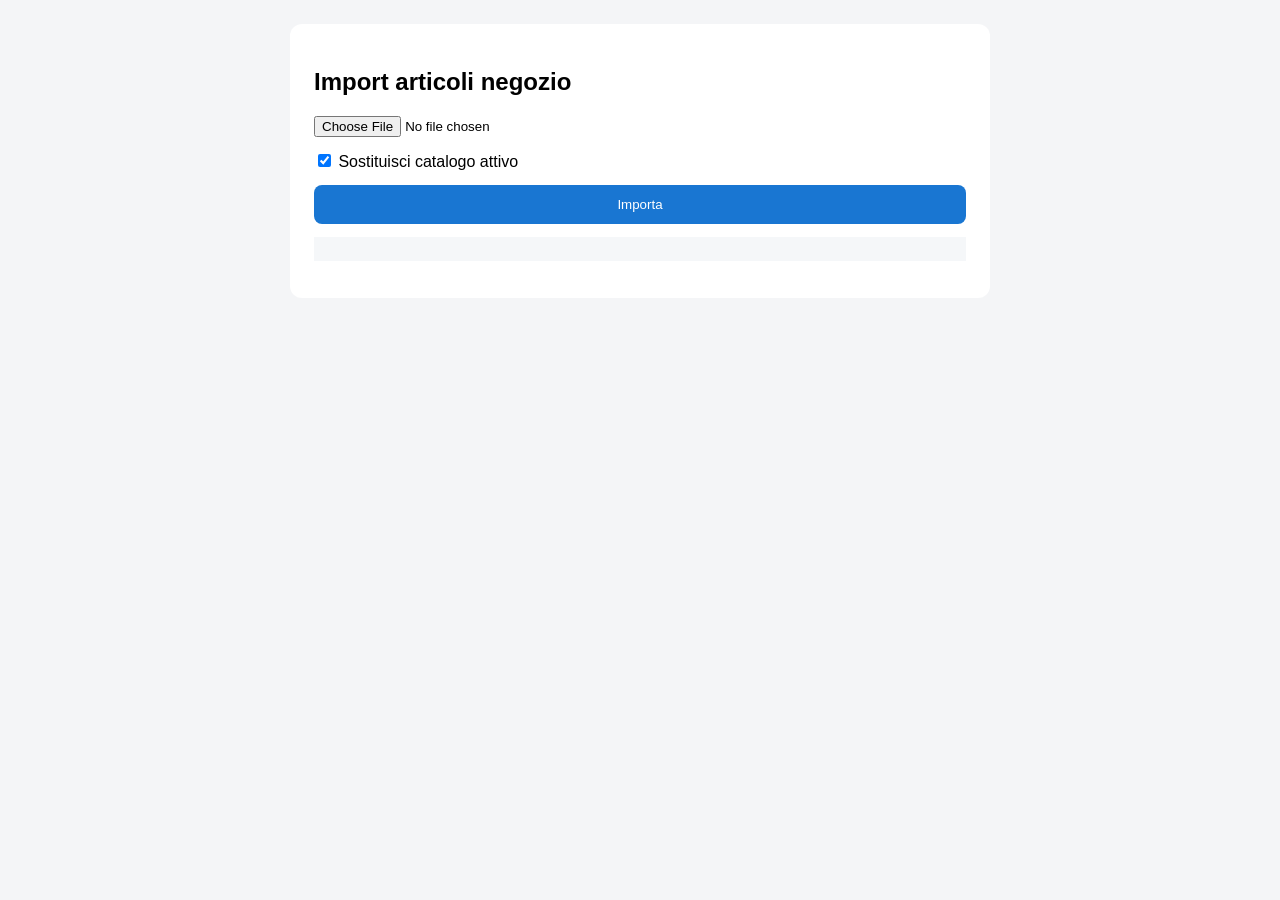
==== public/admin/index.html @ 375ec8ba "FEAT: Add minimum backend and CSV store article import" ====
<!doctype html><html lang="it"><head><meta charset="utf-8"><meta name="viewport" content="width=device-width,initial-scale=1"><title>ZoneMind Import</title><link rel="stylesheet" href="admin.css"></head><body><main><section><h1>Import articoli negozio</h1><form id="f"><input id="csv" type="file" accept=".csv" required><label><input id="replace" type="checkbox" checked> Sostituisci catalogo attivo</label><button>Importa</button></form><pre id="out"></pre></section></main><script type="module" src="admin.js"></script></body></html>
---- public/admin/admin.css ----
body{font-family:Arial;background:#f4f5f7;margin:0}main{max-width:700px;margin:auto;padding:24px}section{background:white;padding:24px;border-radius:12px}form{display:grid;gap:14px}button{padding:12px;background:#1976d2;color:white;border:0;border-radius:8px}pre{background:#f5f7f9;padding:12px;white-space:pre-wrap}
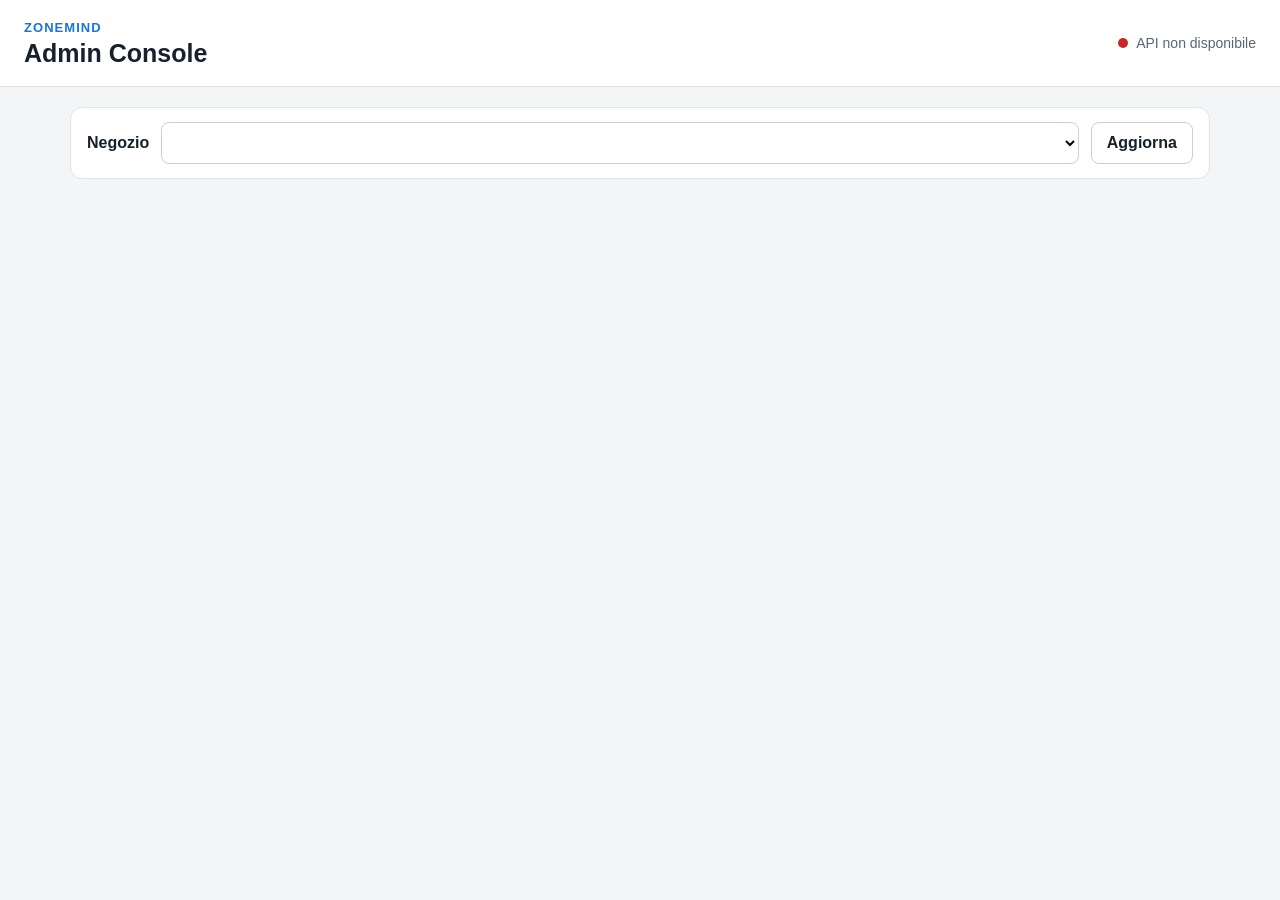
==== commit 60d948f8: "FEAT: Add admin 0.7.0" ====
--- a/public/admin/index.html
+++ b/public/admin/index.html
@@ -1 +1,154 @@
-<!doctype html><html lang="it"><head><meta charset="utf-8"><meta name="viewport" content="width=device-width,initial-scale=1"><title>ZoneMind Import</title><link rel="stylesheet" href="admin.css"></head><body><main><section><h1>Import articoli negozio</h1><form id="f"><input id="csv" type="file" accept=".csv" required><label><input id="replace" type="checkbox" checked> Sostituisci catalogo attivo</label><button>Importa</button></form><pre id="out"></pre></section></main><script type="module" src="admin.js"></script></body></html>
+<!DOCTYPE html>
+<html lang="it">
+<head>
+  <meta charset="UTF-8">
+  <meta name="viewport" content="width=device-width, initial-scale=1.0">
+  <title>ZoneMind Admin</title>
+  <link rel="stylesheet" href="./admin.css">
+</head>
+<body>
+  <header class="app-header">
+    <div>
+      <span class="brand-kicker">ZoneMind</span>
+      <h1>Admin Console</h1>
+    </div>
+
+    <div class="system-status">
+      <span id="apiDot" class="status-dot"></span>
+      <span id="apiStatus">Verifica API...</span>
+    </div>
+  </header>
+
+  <main>
+    <section class="store-bar">
+      <label for="storeSelect">Negozio</label>
+      <select id="storeSelect"></select>
+      <button id="refreshButton" class="ghost-button" type="button">Aggiorna</button>
+    </section>
+
+    <section id="emptyState" class="empty-state" hidden>
+      <h2>Nessun negozio disponibile</h2>
+      <p>Importa un catalogo CSV per creare il primo negozio.</p>
+    </section>
+
+    <section id="dashboard" hidden>
+      <div class="card-grid">
+        <article class="metric-card">
+          <span>Catalogo</span>
+          <strong id="articleCount">0</strong>
+          <small>articoli attivi</small>
+        </article>
+
+        <article class="metric-card">
+          <span>Barcode</span>
+          <strong id="barcodeCount">0</strong>
+          <small>EAN disponibili</small>
+        </article>
+
+        <article class="metric-card">
+          <span>Layout</span>
+          <strong id="zoneCount">0</strong>
+          <small id="layoutCode">nessun layout</small>
+        </article>
+
+        <article class="metric-card">
+          <span>Associazioni</span>
+          <strong id="assignmentCount">0</strong>
+          <small>articoli localizzati</small>
+        </article>
+      </div>
+
+      <div class="management-grid">
+        <article class="panel">
+          <div class="panel-heading">
+            <div>
+              <h2>Catalogo articoli</h2>
+              <p id="lastImport">Nessun import registrato</p>
+            </div>
+          </div>
+
+          <form id="catalogForm" class="upload-form">
+            <input id="csvFile" type="file" accept=".csv,text/csv" required>
+            <label class="checkbox-row">
+              <input id="replaceCatalog" type="checkbox" checked>
+              Sostituisci catalogo attivo
+            </label>
+            <button type="submit">Importa CSV</button>
+          </form>
+
+          <div id="catalogMessage" class="message" hidden></div>
+        </article>
+
+        <article class="panel">
+          <div class="panel-heading">
+            <div>
+              <h2>Layout attivo</h2>
+              <p>Carica il JSON esportato dall'Editor.</p>
+            </div>
+          </div>
+
+          <form id="layoutForm" class="upload-form">
+            <input id="layoutFile" type="file" accept=".json,application/json" required>
+            <button type="submit">Pubblica layout</button>
+          </form>
+
+          <div id="layoutMessage" class="message" hidden></div>
+        </article>
+      </div>
+
+      <article class="panel table-panel">
+        <div class="panel-heading table-toolbar">
+          <div>
+            <h2>Articoli disponibili</h2>
+            <p>Anteprima del catalogo attivo del negozio.</p>
+          </div>
+
+          <input id="articleSearch" type="search" placeholder="Cerca codice o descrizione">
+        </div>
+
+        <div class="table-wrapper">
+          <table>
+            <thead>
+              <tr>
+                <th>Articolo</th>
+                <th>Descrizione</th>
+                <th>EAN</th>
+              </tr>
+            </thead>
+            <tbody id="articleTableBody"></tbody>
+          </table>
+        </div>
+
+        <div id="articleEmpty" class="table-empty" hidden>Nessun articolo trovato.</div>
+      </article>
+
+      <article class="panel table-panel">
+        <div class="panel-heading">
+          <div>
+            <h2>Associazioni per zona</h2>
+            <p>Stato centralizzato prodotto dal Mapper.</p>
+          </div>
+        </div>
+
+        <div class="table-wrapper">
+          <table>
+            <thead>
+              <tr>
+                <th>Zona</th>
+                <th>Articolo</th>
+                <th>Descrizione</th>
+                <th>Aggiornamento</th>
+              </tr>
+            </thead>
+            <tbody id="assignmentTableBody"></tbody>
+          </table>
+        </div>
+
+        <div id="assignmentEmpty" class="table-empty" hidden>Nessuna associazione centralizzata.</div>
+      </article>
+    </section>
+  </main>
+
+  <script type="module" src="./admin.js"></script>
+</body>
+</html>
--- a/public/admin/admin.css
+++ b/public/admin/admin.css
@@ -1 +1,199 @@
-body{font-family:Arial;background:#f4f5f7;margin:0}main{max-width:700px;margin:auto;padding:24px}section{background:white;padding:24px;border-radius:12px}form{display:grid;gap:14px}button{padding:12px;background:#1976d2;color:white;border:0;border-radius:8px}pre{background:#f5f7f9;padding:12px;white-space:pre-wrap}
+* { box-sizing: border-box; }
+
+:root {
+  font-family: Arial, sans-serif;
+  color: #17212b;
+  background: #f3f5f7;
+}
+
+body { margin: 0; }
+
+button,
+input,
+select { font: inherit; }
+
+.app-header {
+  display: flex;
+  align-items: center;
+  justify-content: space-between;
+  gap: 20px;
+  padding: 18px 24px;
+  background: white;
+  border-bottom: 1px solid #dfe4e8;
+}
+
+.brand-kicker {
+  color: #1976d2;
+  font-size: 13px;
+  font-weight: 700;
+  text-transform: uppercase;
+  letter-spacing: .08em;
+}
+
+.app-header h1 {
+  margin: 3px 0 0;
+  font-size: 25px;
+}
+
+.system-status {
+  display: flex;
+  align-items: center;
+  gap: 8px;
+  color: #596672;
+  font-size: 14px;
+}
+
+.status-dot {
+  width: 10px;
+  height: 10px;
+  border-radius: 50%;
+  background: #9aa4ad;
+}
+
+.status-dot.ok { background: #2e7d32; }
+.status-dot.error { background: #c62828; }
+
+main {
+  width: min(1180px, 100%);
+  margin: 0 auto;
+  padding: 20px;
+}
+
+.store-bar {
+  display: flex;
+  align-items: center;
+  gap: 12px;
+  padding: 14px 16px;
+  margin-bottom: 16px;
+  border: 1px solid #dfe4e8;
+  border-radius: 12px;
+  background: white;
+}
+
+.store-bar label { font-weight: 700; }
+
+.store-bar select {
+  flex: 1;
+  min-height: 42px;
+  padding: 8px 10px;
+  border: 1px solid #c8d0d7;
+  border-radius: 8px;
+  background: white;
+}
+
+button {
+  min-height: 42px;
+  padding: 9px 15px;
+  border: 0;
+  border-radius: 8px;
+  background: #1976d2;
+  color: white;
+  font-weight: 700;
+  cursor: pointer;
+}
+
+.ghost-button {
+  border: 1px solid #c8d0d7;
+  background: white;
+  color: #17212b;
+}
+
+.card-grid {
+  display: grid;
+  grid-template-columns: repeat(4, minmax(0, 1fr));
+  gap: 14px;
+  margin-bottom: 16px;
+}
+
+.metric-card,
+.panel,
+.empty-state {
+  border: 1px solid #dfe4e8;
+  border-radius: 12px;
+  background: white;
+}
+
+.metric-card { padding: 18px; }
+.metric-card > span { color: #65717d; font-size: 14px; }
+.metric-card strong { display: block; margin: 8px 0 3px; font-size: 32px; }
+.metric-card small { color: #65717d; }
+
+.management-grid {
+  display: grid;
+  grid-template-columns: 1fr 1fr;
+  gap: 16px;
+  margin-bottom: 16px;
+}
+
+.panel { padding: 18px; }
+
+.panel-heading {
+  display: flex;
+  align-items: flex-start;
+  justify-content: space-between;
+  gap: 16px;
+  margin-bottom: 16px;
+}
+
+.panel-heading h2 { margin: 0 0 4px; font-size: 20px; }
+.panel-heading p { margin: 0; color: #65717d; font-size: 14px; }
+
+.upload-form { display: grid; gap: 12px; }
+
+.upload-form input[type="file"],
+.table-toolbar input[type="search"] {
+  width: 100%;
+  min-height: 42px;
+  padding: 9px 10px;
+  border: 1px solid #c8d0d7;
+  border-radius: 8px;
+  background: white;
+}
+
+.checkbox-row { display: flex; align-items: center; gap: 8px; }
+
+.message {
+  margin-top: 12px;
+  padding: 11px 12px;
+  border-radius: 8px;
+  background: #edf2f6;
+}
+
+.message.success { background: #e8f5e9; color: #1b5e20; }
+.message.warning { background: #fff8e1; color: #7a5600; }
+.message.error { background: #ffebee; color: #b00020; }
+
+.table-panel { margin-bottom: 16px; }
+.table-toolbar input { max-width: 320px; }
+.table-wrapper { overflow: auto; }
+
+table { width: 100%; border-collapse: collapse; }
+th, td { padding: 11px 10px; border-bottom: 1px solid #e5e9ec; text-align: left; }
+th { color: #596672; font-size: 13px; }
+td { font-size: 14px; }
+
+.table-empty,
+.empty-state {
+  padding: 28px;
+  text-align: center;
+  color: #65717d;
+}
+
+.empty-state h2 { color: #17212b; }
+
+@media (max-width: 820px) {
+  .card-grid { grid-template-columns: repeat(2, 1fr); }
+  .management-grid { grid-template-columns: 1fr; }
+}
+
+@media (max-width: 560px) {
+  main { padding: 10px; }
+  .app-header { align-items: flex-start; padding: 14px; }
+  .store-bar { flex-wrap: wrap; }
+  .store-bar select { flex-basis: 100%; }
+  .card-grid { grid-template-columns: 1fr 1fr; gap: 10px; }
+  .metric-card { padding: 14px; }
+  .metric-card strong { font-size: 27px; }
+  .panel-heading { display: block; }
+  .table-toolbar input { margin-top: 12px; max-width: none; }
+}
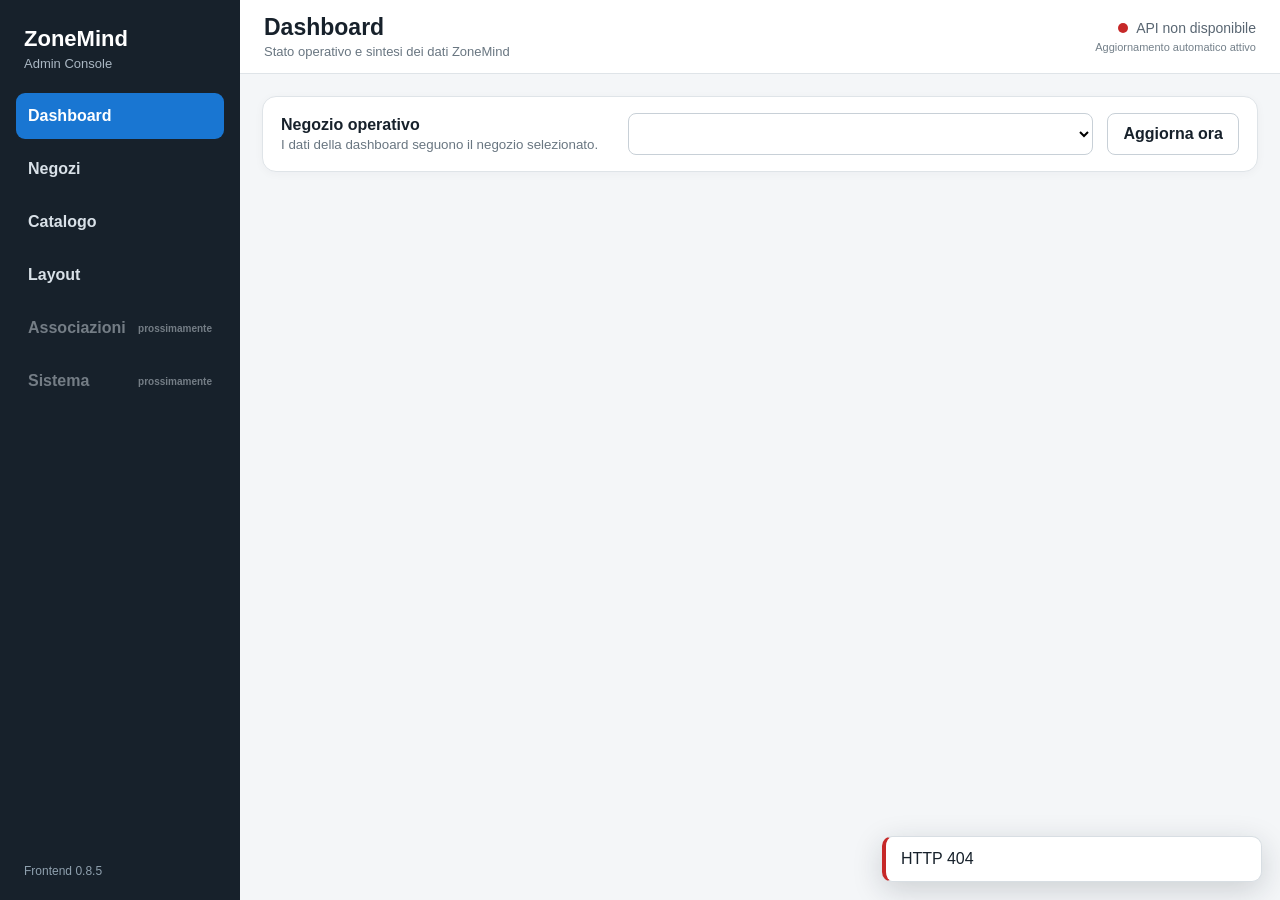
==== commit ef5c0c96: "FIX: Add missing layout creation timestamp migration" ====
--- a/public/admin/index.html
+++ b/public/admin/index.html
@@ -4,150 +4,299 @@
   <meta charset="UTF-8">
   <meta name="viewport" content="width=device-width, initial-scale=1.0">
   <title>ZoneMind Admin</title>
+  <link rel="stylesheet" href="../assets/css/app-shell.css">
   <link rel="stylesheet" href="./admin.css">
 </head>
 <body>
-  <header class="app-header">
-    <div>
-      <span class="brand-kicker">ZoneMind</span>
-      <h1>Admin Console</h1>
+  <div class="app-layout">
+    <aside id="appSidebar" class="app-sidebar">
+      <div class="brand-block">
+        <span class="brand-name">ZoneMind</span>
+        <span class="brand-area">Admin Console</span>
+      </div>
+      <nav id="appMenu" class="app-menu" aria-label="Navigazione Admin"></nav>
+      <div class="sidebar-footer">Frontend <span id="frontendVersion">0.8.5</span></div>
+    </aside>
+
+    <div class="app-main">
+      <header class="app-header">
+        <div class="header-title">
+          <button id="menuToggle" class="menu-toggle" type="button" aria-label="Apri menu">☰</button>
+          <div>
+            <h1 id="pageTitle">Dashboard</h1>
+            <p id="pageSubtitle">Stato operativo e sintesi dei dati ZoneMind</p>
+          </div>
+        </div>
+        <div class="header-actions">
+          <div class="system-status">
+            <span id="apiDot" class="status-dot"></span>
+            <span id="apiStatus">Verifica API...</span>
+          </div>
+          <span id="autoRefreshStatus" class="refresh-status">Aggiornamento automatico attivo</span>
+        </div>
+      </header>
+
+      <main class="page-content">
+        <section class="store-bar">
+          <div>
+            <label for="storeSelect">Negozio operativo</label>
+            <small>I dati della dashboard seguono il negozio selezionato.</small>
+          </div>
+          <select id="storeSelect"></select>
+          <button id="refreshButton" class="ghost-button" type="button">Aggiorna ora</button>
+        </section>
+
+        <section id="emptyState" class="empty-state" hidden>
+          <h2>Nessun negozio disponibile</h2>
+          <p>Importa un catalogo CSV per creare il primo negozio.</p>
+        </section>
+
+        <section id="dashboard" hidden>
+          <div class="dashboard-heading">
+            <div>
+              <span class="section-kicker">Panoramica</span>
+              <h2 id="dashboardStoreName">Negozio</h2>
+              <p id="lastRefresh">Dati non ancora aggiornati</p>
+            </div>
+            <div id="overallStatus" class="health-badge neutral">Verifica in corso</div>
+          </div>
+
+          <div class="card-grid">
+            <article class="metric-card">
+              <div class="metric-top"><span>Articoli</span><span class="metric-icon" aria-hidden="true">▦</span></div>
+              <strong id="articleCount">0</strong>
+              <small>articoli attivi nel catalogo</small>
+            </article>
+            <article class="metric-card">
+              <div class="metric-top"><span>Barcode</span><span class="metric-icon" aria-hidden="true">▥</span></div>
+              <strong id="barcodeCount">0</strong>
+              <small>EAN disponibili per la scansione</small>
+            </article>
+            <article class="metric-card">
+              <div class="metric-top"><span>Zone</span><span class="metric-icon" aria-hidden="true">⌗</span></div>
+              <strong id="zoneCount">0</strong>
+              <small id="layoutCode">nessun layout</small>
+            </article>
+            <article class="metric-card">
+              <div class="metric-top"><span>Mappati</span><span class="metric-icon" aria-hidden="true">◎</span></div>
+              <strong id="assignmentCount">0</strong>
+              <small>articoli associati a una zona</small>
+            </article>
+            <article class="metric-card accent-card">
+              <div class="metric-top"><span>Copertura</span><span class="metric-icon" aria-hidden="true">%</span></div>
+              <strong id="coveragePercent">0%</strong>
+              <small id="coverageDetail">0 di 0 articoli</small>
+              <div class="progress-track"><span id="coverageBar"></span></div>
+            </article>
+            <article class="metric-card">
+              <div class="metric-top"><span>Negozi</span><span class="metric-icon" aria-hidden="true">⌂</span></div>
+              <strong id="storeCount">0</strong>
+              <small>negozi disponibili nel sistema</small>
+            </article>
+          </div>
+
+          <div class="insight-grid">
+            <article class="panel status-panel">
+              <div class="panel-heading">
+                <div>
+                  <span class="section-kicker">Stato sistema</span>
+                  <h2>Servizi operativi</h2>
+                  <p>Controlli essenziali dell'ambiente ZoneMind.</p>
+                </div>
+              </div>
+              <div class="status-list">
+                <div class="status-row"><span><i id="apiServiceDot" class="mini-dot"></i> API FastAPI</span><strong id="apiServiceText">Verifica...</strong></div>
+                <div class="status-row"><span><i id="databaseDot" class="mini-dot"></i> Database</span><strong id="databaseText">Verifica...</strong></div>
+                <div class="status-row"><span><i id="catalogDot" class="mini-dot"></i> Catalogo</span><strong id="catalogText">Verifica...</strong></div>
+                <div class="status-row"><span><i id="layoutDot" class="mini-dot"></i> Layout attivo</span><strong id="layoutText">Verifica...</strong></div>
+              </div>
+            </article>
+
+            <article class="panel activity-panel">
+              <div class="panel-heading">
+                <div>
+                  <span class="section-kicker">Attività recente</span>
+                  <h2>Ultimi aggiornamenti</h2>
+                  <p>Informazioni disponibili per il negozio selezionato.</p>
+                </div>
+              </div>
+              <div class="activity-list">
+                <div class="activity-item"><span class="activity-mark">CSV</span><div><strong>Ultimo import catalogo</strong><p id="lastImport">Nessun import registrato</p></div></div>
+                <div class="activity-item"><span class="activity-mark">MAP</span><div><strong>Ultima pubblicazione layout</strong><p id="lastLayoutUpdate">Nessun layout pubblicato</p></div></div>
+                <div class="activity-item"><span class="activity-mark">SYNC</span><div><strong>Ultimo aggiornamento dashboard</strong><p id="lastDashboardUpdate">Non ancora eseguito</p></div></div>
+              </div>
+            </article>
+          </div>
+
+          <div class="management-grid">
+            <article class="panel">
+              <div class="panel-heading">
+                <div>
+                  <span class="section-kicker">Importazione</span>
+                  <h2>Catalogo articoli</h2>
+                  <p>Importa il file CSV del negozio selezionato.</p>
+                </div>
+              </div>
+              <form id="catalogForm" class="upload-form">
+                <input id="csvFile" type="file" accept=".csv,text/csv" required>
+                <label class="checkbox-row">
+                  <input id="replaceCatalog" type="checkbox" checked>
+                  Sostituisci catalogo attivo
+                </label>
+                <button type="submit">Importa CSV</button>
+              </form>
+              <div id="catalogMessage" class="message" hidden></div>
+            </article>
+
+            <article class="panel">
+              <div class="panel-heading">
+                <div>
+                  <span class="section-kicker">Pubblicazione</span>
+                  <h2>Layout attivo</h2>
+                  <p>Carica il JSON esportato dall'Editor.</p>
+                </div>
+              </div>
+              <form id="layoutForm" class="upload-form">
+                <input id="layoutFile" type="file" accept=".json,application/json" required>
+                <button type="submit">Pubblica layout</button>
+              </form>
+              <div id="layoutMessage" class="message" hidden></div>
+            </article>
+          </div>
+
+          <article class="panel table-panel">
+            <div class="panel-heading table-toolbar">
+              <div>
+                <span class="section-kicker">Consultazione</span>
+                <h2>Articoli disponibili</h2>
+                <p>Anteprima del catalogo attivo del negozio.</p>
+              </div>
+              <input id="articleSearch" type="search" placeholder="Cerca codice o descrizione">
+            </div>
+            <div class="table-wrapper">
+              <table>
+                <thead><tr><th>Articolo</th><th>Descrizione</th><th>EAN</th></tr></thead>
+                <tbody id="articleTableBody"></tbody>
+              </table>
+            </div>
+            <div id="articleEmpty" class="table-empty" hidden>Nessun articolo trovato.</div>
+          </article>
+
+          <article class="panel table-panel">
+            <div class="panel-heading">
+              <div>
+                <span class="section-kicker">Mappatura</span>
+                <h2>Associazioni per zona</h2>
+                <p>Stato centralizzato prodotto dal Mapper.</p>
+              </div>
+            </div>
+            <div class="table-wrapper">
+              <table>
+                <thead><tr><th>Zona</th><th>Articolo</th><th>Descrizione</th><th>Aggiornamento</th></tr></thead>
+                <tbody id="assignmentTableBody"></tbody>
+              </table>
+            </div>
+            <div id="assignmentEmpty" class="table-empty" hidden>Nessuna associazione centralizzata.</div>
+          </article>
+        </section>
+
+        <section id="catalogPage" class="admin-page" hidden>
+          <div class="dashboard-heading">
+            <div><span class="section-kicker">Patrimonio informativo</span><h2>Catalogo articoli</h2><p>Ricerca, filtra e consulta gli articoli del negozio operativo.</p></div>
+            <button id="catalogRefreshButton" type="button" class="ghost-button">Aggiorna</button>
+          </div>
+
+          <article class="panel catalog-filter-panel">
+            <div class="catalog-filters">
+              <label><span>Ricerca</span><input id="catalogSearch" type="search" placeholder="Codice, descrizione o EAN"></label>
+              <label><span>Stato mappatura</span><select id="catalogStatus"><option value="all">Tutti</option><option value="mapped">Mappati</option><option value="unmapped">Non mappati</option></select></label>
+              <label><span>Ordina per</span><select id="catalogSort"><option value="articleCode:asc">Codice A-Z</option><option value="articleCode:desc">Codice Z-A</option><option value="description:asc">Descrizione A-Z</option><option value="barcodeCount:desc">Più EAN</option><option value="zoneCode:asc">Zona</option></select></label>
+              <label><span>Righe</span><select id="catalogPageSize"><option>10</option><option selected>25</option><option>50</option><option>100</option></select></label>
+            </div>
+          </article>
+
+          <article class="panel table-panel">
+            <div class="panel-heading table-toolbar">
+              <div><span class="section-kicker">Elenco</span><h2 id="catalogResultTitle">Articoli</h2><p id="catalogResultInfo">Seleziona un negozio per consultare il catalogo.</p></div>
+            </div>
+            <div class="table-wrapper">
+              <table class="catalog-table">
+                <thead><tr><th>Articolo</th><th>Descrizione</th><th>EAN</th><th>Zona</th><th>Stato</th><th></th></tr></thead>
+                <tbody id="catalogTableBody"></tbody>
+              </table>
+            </div>
+            <div id="catalogEmpty" class="table-empty" hidden>Nessun articolo trovato.</div>
+            <div class="pagination-bar"><button id="catalogPrev" class="ghost-button" type="button">Precedente</button><span id="catalogPageInfo">Pagina 1</span><button id="catalogNext" class="ghost-button" type="button">Successiva</button></div>
+          </article>
+
+          <aside id="articleDrawer" class="article-drawer" hidden aria-label="Dettaglio articolo">
+            <div class="drawer-header"><div><span class="section-kicker">Dettaglio articolo</span><h2 id="drawerArticleCode">—</h2></div><button id="drawerClose" class="icon-button" type="button" aria-label="Chiudi">×</button></div>
+            <p id="drawerDescription" class="drawer-description">—</p>
+            <div class="drawer-grid"><div><small>Negozio</small><strong id="drawerStore">—</strong></div><div><small>Zona</small><strong id="drawerZone">Non mappato</strong></div><div><small>Stato</small><strong id="drawerStatus">—</strong></div><div><small>Ultimo mapping</small><strong id="drawerUpdated">—</strong></div></div>
+            <h3>Barcode</h3><div id="drawerBarcodes" class="barcode-list"></div>
+          </aside>
+          <div id="drawerBackdrop" class="drawer-backdrop" hidden></div>
+        </section>
+
+
+        <section id="layoutsPage" class="admin-page" hidden>
+          <div class="dashboard-heading">
+            <div><span class="section-kicker">Planimetrie</span><h2>Gestione layout</h2><p>Pubblica, consulta e riattiva le versioni disponibili per il negozio operativo.</p></div>
+            <button id="layoutRefreshButton" type="button" class="ghost-button">Aggiorna</button>
+          </div>
+          <div class="layouts-grid">
+            <article class="panel">
+              <div class="panel-heading"><div><span class="section-kicker">Nuova versione</span><h2>Pubblica layout</h2><p>Carica il JSON esportato dall'Editor. La nuova versione diventa attiva.</p></div></div>
+              <form id="layoutManagementForm" class="upload-form">
+                <input id="layoutManagementFile" type="file" accept=".json,application/json" required>
+                <button type="submit">Pubblica layout</button>
+              </form>
+              <div id="layoutManagementMessage" class="message" hidden></div>
+            </article>
+            <article class="panel layout-summary-card">
+              <div class="panel-heading"><div><span class="section-kicker">Versione attiva</span><h2 id="activeLayoutName">Nessun layout</h2><p id="activeLayoutMeta">Seleziona un negozio con un layout pubblicato.</p></div></div>
+              <div class="layout-summary-metrics"><div><small>Zone</small><strong id="activeLayoutZones">0</strong></div><div><small>Articoli mappati</small><strong id="activeLayoutAssignments">0</strong></div></div>
+            </article>
+          </div>
+          <article class="panel table-panel">
+            <div class="panel-heading"><div><span class="section-kicker">Storico</span><h2>Layout pubblicati</h2><p>Le versioni precedenti restano disponibili e possono essere riattivate.</p></div></div>
+            <div class="table-wrapper"><table><thead><tr><th>Codice</th><th>Layout ID</th><th>Zone</th><th>Mappati</th><th>Aggiornamento</th><th>Stato</th><th>Azioni</th></tr></thead><tbody id="layoutTableBody"></tbody></table></div>
+            <div id="layoutTableEmpty" class="table-empty" hidden>Nessun layout pubblicato.</div>
+          </article>
+          <article id="layoutPreviewPanel" class="panel" hidden>
+            <div class="panel-heading"><div><span class="section-kicker">Anteprima tecnica</span><h2 id="layoutPreviewTitle">Layout</h2><p>Riepilogo delle zone contenute nel JSON.</p></div><button id="closeLayoutPreview" class="ghost-button" type="button">Chiudi</button></div>
+            <div id="layoutZonePreview" class="zone-chip-list"></div>
+          </article>
+        </section>
+
+        <section id="storesPage" class="admin-page" hidden>
+          <div class="dashboard-heading">
+            <div><span class="section-kicker">Anagrafica</span><h2>Gestione negozi</h2><p>Crea e aggiorna i negozi disponibili in ZoneMind.</p></div>
+            <button id="newStoreButton" type="button">Nuovo negozio</button>
+          </div>
+          <div class="stores-layout">
+            <article class="panel">
+              <div class="panel-heading"><div><span class="section-kicker">Dettaglio</span><h2 id="storeFormTitle">Nuovo negozio</h2><p>Il codice non è modificabile dopo la creazione.</p></div></div>
+              <form id="storeForm" class="store-form">
+                <label>Codice<input id="storeCodeInput" maxlength="30" required placeholder="STORE002"></label>
+                <label>Nome<input id="storeNameInput" maxlength="120" required placeholder="Milano Duomo"></label>
+                <label>Città<input id="storeCityInput" maxlength="120" placeholder="Milano"></label>
+                <label>Paese<input id="storeCountryInput" maxlength="3" placeholder="IT"></label>
+                <label class="checkbox-row"><input id="storeActiveInput" type="checkbox" checked> Negozio attivo</label>
+                <div class="form-actions"><button type="submit">Salva</button><button id="cancelStoreButton" class="ghost-button" type="button">Annulla</button></div>
+              </form>
+              <div id="storeMessage" class="message" hidden></div>
+            </article>
+            <article class="panel table-panel">
+              <div class="panel-heading table-toolbar"><div><span class="section-kicker">Elenco</span><h2>Negozi configurati</h2><p>Seleziona una riga per modificarne i dati.</p></div><input id="storeSearch" type="search" placeholder="Cerca negozio"></div>
+              <div class="table-wrapper"><table><thead><tr><th>Codice</th><th>Nome</th><th>Città</th><th>Paese</th><th>Articoli</th><th>Mappati</th><th>Stato</th></tr></thead><tbody id="storeTableBody"></tbody></table></div>
+              <div id="storeEmpty" class="table-empty" hidden>Nessun negozio trovato.</div>
+            </article>
+          </div>
+        </section>
+      </main>
     </div>
-
-    <div class="system-status">
-      <span id="apiDot" class="status-dot"></span>
-      <span id="apiStatus">Verifica API...</span>
-    </div>
-  </header>
-
-  <main>
-    <section class="store-bar">
-      <label for="storeSelect">Negozio</label>
-      <select id="storeSelect"></select>
-      <button id="refreshButton" class="ghost-button" type="button">Aggiorna</button>
-    </section>
-
-    <section id="emptyState" class="empty-state" hidden>
-      <h2>Nessun negozio disponibile</h2>
-      <p>Importa un catalogo CSV per creare il primo negozio.</p>
-    </section>
-
-    <section id="dashboard" hidden>
-      <div class="card-grid">
-        <article class="metric-card">
-          <span>Catalogo</span>
-          <strong id="articleCount">0</strong>
-          <small>articoli attivi</small>
-        </article>
-
-        <article class="metric-card">
-          <span>Barcode</span>
-          <strong id="barcodeCount">0</strong>
-          <small>EAN disponibili</small>
-        </article>
-
-        <article class="metric-card">
-          <span>Layout</span>
-          <strong id="zoneCount">0</strong>
-          <small id="layoutCode">nessun layout</small>
-        </article>
-
-        <article class="metric-card">
-          <span>Associazioni</span>
-          <strong id="assignmentCount">0</strong>
-          <small>articoli localizzati</small>
-        </article>
-      </div>
-
-      <div class="management-grid">
-        <article class="panel">
-          <div class="panel-heading">
-            <div>
-              <h2>Catalogo articoli</h2>
-              <p id="lastImport">Nessun import registrato</p>
-            </div>
-          </div>
-
-          <form id="catalogForm" class="upload-form">
-            <input id="csvFile" type="file" accept=".csv,text/csv" required>
-            <label class="checkbox-row">
-              <input id="replaceCatalog" type="checkbox" checked>
-              Sostituisci catalogo attivo
-            </label>
-            <button type="submit">Importa CSV</button>
-          </form>
-
-          <div id="catalogMessage" class="message" hidden></div>
-        </article>
-
-        <article class="panel">
-          <div class="panel-heading">
-            <div>
-              <h2>Layout attivo</h2>
-              <p>Carica il JSON esportato dall'Editor.</p>
-            </div>
-          </div>
-
-          <form id="layoutForm" class="upload-form">
-            <input id="layoutFile" type="file" accept=".json,application/json" required>
-            <button type="submit">Pubblica layout</button>
-          </form>
-
-          <div id="layoutMessage" class="message" hidden></div>
-        </article>
-      </div>
-
-      <article class="panel table-panel">
-        <div class="panel-heading table-toolbar">
-          <div>
-            <h2>Articoli disponibili</h2>
-            <p>Anteprima del catalogo attivo del negozio.</p>
-          </div>
-
-          <input id="articleSearch" type="search" placeholder="Cerca codice o descrizione">
-        </div>
-
-        <div class="table-wrapper">
-          <table>
-            <thead>
-              <tr>
-                <th>Articolo</th>
-                <th>Descrizione</th>
-                <th>EAN</th>
-              </tr>
-            </thead>
-            <tbody id="articleTableBody"></tbody>
-          </table>
-        </div>
-
-        <div id="articleEmpty" class="table-empty" hidden>Nessun articolo trovato.</div>
-      </article>
-
-      <article class="panel table-panel">
-        <div class="panel-heading">
-          <div>
-            <h2>Associazioni per zona</h2>
-            <p>Stato centralizzato prodotto dal Mapper.</p>
-          </div>
-        </div>
-
-        <div class="table-wrapper">
-          <table>
-            <thead>
-              <tr>
-                <th>Zona</th>
-                <th>Articolo</th>
-                <th>Descrizione</th>
-                <th>Aggiornamento</th>
-              </tr>
-            </thead>
-            <tbody id="assignmentTableBody"></tbody>
-          </table>
-        </div>
-
-        <div id="assignmentEmpty" class="table-empty" hidden>Nessuna associazione centralizzata.</div>
-      </article>
-    </section>
-  </main>
+  </div>
 
   <script type="module" src="./admin.js"></script>
 </body>
--- a/public/assets/css/app-shell.css
+++ b/public/assets/css/app-shell.css
@@ -0,0 +1,138 @@
+* { box-sizing: border-box; }
+
+:root {
+  font-family: Inter, Arial, sans-serif;
+  color: #17212b;
+  background: #f4f6f8;
+  color-scheme: light;
+}
+
+body { margin: 0; min-height: 100vh; }
+button, input, select { font: inherit; }
+button { cursor: pointer; }
+
+.app-layout {
+  display: grid;
+  grid-template-columns: 240px minmax(0, 1fr);
+  min-height: 100vh;
+}
+
+.app-sidebar {
+  position: sticky;
+  top: 0;
+  height: 100vh;
+  padding: 22px 16px;
+  background: #17212b;
+  color: white;
+  z-index: 20;
+}
+
+.brand-block { padding: 4px 8px 22px; }
+.brand-name { display: block; font-size: 22px; font-weight: 800; }
+.brand-area { display: block; margin-top: 4px; color: #aab7c3; font-size: 13px; }
+
+.app-menu { display: grid; gap: 7px; }
+.nav-item {
+  width: 100%;
+  min-height: 46px;
+  display: flex;
+  justify-content: space-between;
+  align-items: center;
+  gap: 8px;
+  padding: 10px 12px;
+  border: 0;
+  border-radius: 9px;
+  background: transparent;
+  color: #d9e1e8;
+  text-align: left;
+}
+.nav-item:hover:not(:disabled) { background: #243442; }
+.nav-item.active { background: #1976d2; color: white; }
+.nav-item:disabled { cursor: default; opacity: .48; }
+.nav-item small { font-size: 10px; }
+
+.sidebar-footer {
+  position: absolute;
+  left: 24px;
+  bottom: 22px;
+  color: #8fa0ae;
+  font-size: 12px;
+}
+
+.app-main { min-width: 0; }
+.app-header {
+  position: sticky;
+  top: 0;
+  z-index: 10;
+  display: flex;
+  align-items: center;
+  justify-content: space-between;
+  gap: 20px;
+  min-height: 74px;
+  padding: 14px 24px;
+  background: rgba(255, 255, 255, .96);
+  border-bottom: 1px solid #dfe4e8;
+}
+
+.header-title { display: flex; align-items: center; gap: 12px; }
+.header-title h1 { margin: 0; font-size: 23px; }
+.header-title p { margin: 3px 0 0; color: #697681; font-size: 13px; }
+.menu-toggle {
+  display: none;
+  width: 42px;
+  height: 42px;
+  border: 1px solid #ccd4da;
+  border-radius: 8px;
+  background: white;
+  color: #17212b;
+  font-weight: 800;
+}
+
+.system-status { display: flex; align-items: center; gap: 8px; color: #596672; font-size: 14px; }
+.status-dot { width: 10px; height: 10px; border-radius: 50%; background: #9aa4ad; }
+.status-dot.ok { background: #2e7d32; }
+.status-dot.error { background: #c62828; }
+
+.page-content { width: min(1240px, 100%); margin: 0 auto; padding: 22px; }
+
+.toast-host {
+  position: fixed;
+  right: 18px;
+  bottom: 18px;
+  z-index: 100;
+  display: grid;
+  gap: 10px;
+  width: min(380px, calc(100vw - 36px));
+}
+.toast {
+  padding: 13px 15px;
+  border: 1px solid #d8dee3;
+  border-radius: 10px;
+  background: white;
+  box-shadow: 0 8px 30px rgba(23, 33, 43, .18);
+  transition: opacity .18s, transform .18s;
+}
+.toast-success { border-left: 4px solid #2e7d32; }
+.toast-warning { border-left: 4px solid #d58c00; }
+.toast-error { border-left: 4px solid #c62828; }
+.toast-info { border-left: 4px solid #1976d2; }
+.toast-leaving { opacity: 0; transform: translateY(8px); }
+
+@media (max-width: 860px) {
+  .app-layout { display: block; }
+  .app-sidebar {
+    position: fixed;
+    left: -260px;
+    width: 240px;
+    transition: left .2s ease;
+  }
+  .app-sidebar.sidebar-open { left: 0; box-shadow: 6px 0 24px rgba(0,0,0,.22); }
+  .menu-toggle { display: inline-grid; place-items: center; }
+}
+
+@media (max-width: 560px) {
+  .app-header { padding: 12px; }
+  .header-title p { display: none; }
+  .page-content { padding: 12px; }
+  .system-status { font-size: 12px; }
+}
--- a/public/admin/admin.css
+++ b/public/admin/admin.css
@@ -1,199 +1,138 @@
-* { box-sizing: border-box; }
+.store-bar {
+  display: grid;
+  grid-template-columns: minmax(220px, 1fr) minmax(280px, 1.4fr) auto;
+  align-items: center;
+  gap: 14px;
+  padding: 16px 18px;
+  margin-bottom: 18px;
+  border: 1px solid #dfe4e8;
+  border-radius: 14px;
+  background: white;
+  box-shadow: 0 2px 10px rgba(23,33,43,.035);
+}
+.store-bar label { display: block; font-weight: 800; }
+.store-bar small { display: block; margin-top: 3px; color: #697681; }
+.store-bar select,
+.upload-form input[type="file"],
+.table-toolbar input[type="search"] {
+  width: 100%; min-height: 42px; padding: 9px 10px;
+  border: 1px solid #c8d0d7; border-radius: 8px; background: white;
+}
+button { min-height: 42px; padding: 9px 15px; border: 0; border-radius: 8px; background: #1976d2; color: white; font-weight: 750; cursor: pointer; }
+button:hover { filter: brightness(.96); }
+button:disabled { cursor: wait; opacity: .65; }
+.ghost-button { border: 1px solid #c8d0d7; background: white; color: #17212b; }
 
-:root {
-  font-family: Arial, sans-serif;
-  color: #17212b;
-  background: #f3f5f7;
-}
+.header-actions { display: flex; align-items: flex-end; flex-direction: column; gap: 5px; }
+.refresh-status { font-size: 11px; color: #74808a; }
+.dashboard-heading { display: flex; align-items: center; justify-content: space-between; gap: 16px; margin: 2px 0 15px; }
+.dashboard-heading h2 { margin: 2px 0 3px; font-size: 24px; }
+.dashboard-heading p { margin: 0; color: #687580; font-size: 13px; }
+.health-badge { padding: 8px 12px; border-radius: 999px; font-size: 12px; font-weight: 800; }
+.health-badge.neutral { background: #edf2f6; color: #5d6973; }
+.health-badge.ok { background: #e8f5e9; color: #1b5e20; }
+.health-badge.error { background: #ffebee; color: #b00020; }
 
-body { margin: 0; }
+.card-grid { display: grid; grid-template-columns: repeat(3, minmax(0, 1fr)); gap: 14px; margin-bottom: 18px; }
+.metric-card, .panel, .empty-state { border: 1px solid #dfe4e8; border-radius: 14px; background: white; }
+.metric-card { padding: 18px; box-shadow: 0 3px 12px rgba(23,33,43,.045); min-height: 132px; }
+.metric-top { display: flex; align-items: center; justify-content: space-between; color: #65717d; font-size: 14px; }
+.metric-icon { display: grid; place-items: center; width: 30px; height: 30px; border-radius: 8px; background: #edf5fd; color: #1976d2; font-weight: 900; }
+.metric-card strong { display: block; margin: 8px 0 3px; font-size: 32px; letter-spacing: -.03em; }
+.metric-card small { color: #65717d; }
+.accent-card { border-color: #bfd9f5; background: linear-gradient(145deg, #ffffff, #f4f9ff); }
+.progress-track { height: 6px; margin-top: 14px; overflow: hidden; border-radius: 999px; background: #dce8f4; }
+.progress-track span { display: block; height: 100%; width: 0; border-radius: inherit; background: #1976d2; transition: width .35s ease; }
 
-button,
-input,
-select { font: inherit; }
-
-.app-header {
-  display: flex;
-  align-items: center;
-  justify-content: space-between;
-  gap: 20px;
-  padding: 18px 24px;
-  background: white;
-  border-bottom: 1px solid #dfe4e8;
-}
-
-.brand-kicker {
-  color: #1976d2;
-  font-size: 13px;
-  font-weight: 700;
-  text-transform: uppercase;
-  letter-spacing: .08em;
-}
-
-.app-header h1 {
-  margin: 3px 0 0;
-  font-size: 25px;
-}
-
-.system-status {
-  display: flex;
-  align-items: center;
-  gap: 8px;
-  color: #596672;
-  font-size: 14px;
-}
-
-.status-dot {
-  width: 10px;
-  height: 10px;
-  border-radius: 50%;
-  background: #9aa4ad;
-}
-
-.status-dot.ok { background: #2e7d32; }
-.status-dot.error { background: #c62828; }
-
-main {
-  width: min(1180px, 100%);
-  margin: 0 auto;
-  padding: 20px;
-}
-
-.store-bar {
-  display: flex;
-  align-items: center;
-  gap: 12px;
-  padding: 14px 16px;
-  margin-bottom: 16px;
-  border: 1px solid #dfe4e8;
-  border-radius: 12px;
-  background: white;
-}
-
-.store-bar label { font-weight: 700; }
-
-.store-bar select {
-  flex: 1;
-  min-height: 42px;
-  padding: 8px 10px;
-  border: 1px solid #c8d0d7;
-  border-radius: 8px;
-  background: white;
-}
-
-button {
-  min-height: 42px;
-  padding: 9px 15px;
-  border: 0;
-  border-radius: 8px;
-  background: #1976d2;
-  color: white;
-  font-weight: 700;
-  cursor: pointer;
-}
-
-.ghost-button {
-  border: 1px solid #c8d0d7;
-  background: white;
-  color: #17212b;
-}
-
-.card-grid {
-  display: grid;
-  grid-template-columns: repeat(4, minmax(0, 1fr));
-  gap: 14px;
-  margin-bottom: 16px;
-}
-
-.metric-card,
-.panel,
-.empty-state {
-  border: 1px solid #dfe4e8;
-  border-radius: 12px;
-  background: white;
-}
-
-.metric-card { padding: 18px; }
-.metric-card > span { color: #65717d; font-size: 14px; }
-.metric-card strong { display: block; margin: 8px 0 3px; font-size: 32px; }
-.metric-card small { color: #65717d; }
-
-.management-grid {
-  display: grid;
-  grid-template-columns: 1fr 1fr;
-  gap: 16px;
-  margin-bottom: 16px;
-}
-
-.panel { padding: 18px; }
-
-.panel-heading {
-  display: flex;
-  align-items: flex-start;
-  justify-content: space-between;
-  gap: 16px;
-  margin-bottom: 16px;
-}
-
-.panel-heading h2 { margin: 0 0 4px; font-size: 20px; }
+.insight-grid, .management-grid { display: grid; grid-template-columns: 1fr 1fr; gap: 16px; margin-bottom: 16px; }
+.panel { padding: 18px; box-shadow: 0 2px 10px rgba(23,33,43,.03); }
+.panel-heading { display: flex; align-items: flex-start; justify-content: space-between; gap: 16px; margin-bottom: 16px; }
+.panel-heading h2 { margin: 2px 0 4px; font-size: 20px; }
 .panel-heading p { margin: 0; color: #65717d; font-size: 14px; }
+.section-kicker { color: #1976d2; font-size: 11px; font-weight: 800; text-transform: uppercase; letter-spacing: .08em; }
+.status-list { display: grid; gap: 2px; }
+.status-row { display: flex; justify-content: space-between; align-items: center; gap: 12px; padding: 11px 0; border-bottom: 1px solid #edf0f2; }
+.status-row:last-child { border-bottom: 0; }
+.status-row span { display: flex; align-items: center; gap: 9px; color: #53606b; }
+.status-row strong { font-size: 13px; }
+.mini-dot { width: 9px; height: 9px; border-radius: 50%; background: #aab4bc; }
+.mini-dot.ok { background: #2e7d32; box-shadow: 0 0 0 3px #e8f5e9; }
+.mini-dot.error { background: #c62828; box-shadow: 0 0 0 3px #ffebee; }
+.activity-list { display: grid; gap: 15px; }
+.activity-item { display: grid; grid-template-columns: 42px 1fr; align-items: start; gap: 12px; }
+.activity-mark { display: grid; place-items: center; min-height: 34px; border-radius: 8px; background: #eef4fa; color: #1976d2; font-size: 9px; font-weight: 900; }
+.activity-item strong { font-size: 14px; }
+.activity-item p { margin: 3px 0 0; color: #697681; font-size: 13px; }
 
 .upload-form { display: grid; gap: 12px; }
-
-.upload-form input[type="file"],
-.table-toolbar input[type="search"] {
-  width: 100%;
-  min-height: 42px;
-  padding: 9px 10px;
-  border: 1px solid #c8d0d7;
-  border-radius: 8px;
-  background: white;
-}
-
 .checkbox-row { display: flex; align-items: center; gap: 8px; }
-
-.message {
-  margin-top: 12px;
-  padding: 11px 12px;
-  border-radius: 8px;
-  background: #edf2f6;
-}
-
+.message { margin-top: 12px; padding: 11px 12px; border-radius: 8px; background: #edf2f6; }
 .message.success { background: #e8f5e9; color: #1b5e20; }
 .message.warning { background: #fff8e1; color: #7a5600; }
 .message.error { background: #ffebee; color: #b00020; }
-
 .table-panel { margin-bottom: 16px; }
-.table-toolbar input { max-width: 320px; }
+.table-toolbar input { max-width: 340px; }
 .table-wrapper { overflow: auto; }
-
 table { width: 100%; border-collapse: collapse; }
 th, td { padding: 11px 10px; border-bottom: 1px solid #e5e9ec; text-align: left; }
 th { color: #596672; font-size: 13px; }
 td { font-size: 14px; }
-
-.table-empty,
-.empty-state {
-  padding: 28px;
-  text-align: center;
-  color: #65717d;
-}
-
+tbody tr:hover { background: #f8fafb; }
+.table-empty, .empty-state { padding: 28px; text-align: center; color: #65717d; }
 .empty-state h2 { color: #17212b; }
 
-@media (max-width: 820px) {
-  .card-grid { grid-template-columns: repeat(2, 1fr); }
-  .management-grid { grid-template-columns: 1fr; }
+@media (max-width: 1080px) { .card-grid { grid-template-columns: repeat(2, minmax(0, 1fr)); } }
+@media (max-width: 920px) {
+  .store-bar { grid-template-columns: 1fr auto; }
+  .store-bar > div { grid-column: 1 / -1; }
+  .insight-grid, .management-grid { grid-template-columns: 1fr; }
+  .header-actions { align-items: flex-start; }
 }
-
 @media (max-width: 560px) {
-  main { padding: 10px; }
-  .app-header { align-items: flex-start; padding: 14px; }
-  .store-bar { flex-wrap: wrap; }
-  .store-bar select { flex-basis: 100%; }
-  .card-grid { grid-template-columns: 1fr 1fr; gap: 10px; }
-  .metric-card { padding: 14px; }
+  .store-bar { grid-template-columns: 1fr; }
+  .card-grid { grid-template-columns: 1fr; gap: 10px; }
+  .metric-card { padding: 14px; min-height: auto; }
   .metric-card strong { font-size: 27px; }
-  .panel-heading { display: block; }
+  .panel-heading, .dashboard-heading { display: block; }
+  .health-badge { display: inline-block; margin-top: 10px; }
   .table-toolbar input { margin-top: 12px; max-width: none; }
 }
+.admin-page { min-width: 0; }
+.stores-layout { display: grid; grid-template-columns: minmax(280px, .75fr) minmax(0, 1.8fr); gap: 20px; }
+.store-form { display: grid; gap: 14px; }
+.store-form label:not(.checkbox-row) { display: grid; gap: 6px; font-weight: 650; font-size: .88rem; }
+.store-form input { width: 100%; box-sizing: border-box; }
+.form-actions { display: flex; gap: 10px; flex-wrap: wrap; }
+.store-row { cursor: pointer; }
+.store-row:hover { background: rgba(39, 96, 119, .06); }
+.status-pill { display: inline-flex; border-radius: 999px; padding: 4px 9px; font-size: .76rem; font-weight: 700; }
+.status-pill.active { background: #e7f6ed; color: #176638; }
+.status-pill.inactive { background: #f2f3f5; color: #666; }
+@media (max-width: 980px) { .stores-layout { grid-template-columns: 1fr; } }
+
+/* 0.8.4 Catalog management */
+.catalog-filter-panel { margin-bottom: 16px; }
+.catalog-filters { display:grid; grid-template-columns:minmax(260px,2fr) repeat(3,minmax(140px,1fr)); gap:14px; }
+.catalog-filters label { display:grid; gap:6px; font-size:.82rem; font-weight:700; color:#596672; }
+.catalog-filters input,.catalog-filters select { width:100%; box-sizing:border-box; }
+.catalog-table td:last-child { width:52px; text-align:right; }
+.status-pill.mapped { background:#e7f6ed; color:#176638; }
+.status-pill.unmapped { background:#f2f3f5; color:#666; }
+.detail-button { border:0; background:transparent; cursor:pointer; font-size:1.1rem; padding:6px 10px; }
+.pagination-bar { display:flex; justify-content:flex-end; align-items:center; gap:12px; padding:14px 0 0; }
+.article-drawer { position:fixed; right:0; top:0; bottom:0; width:min(460px,92vw); background:white; z-index:1002; box-shadow:-14px 0 36px rgba(12,30,45,.18); padding:24px; overflow:auto; box-sizing:border-box; }
+.drawer-backdrop { position:fixed; inset:0; background:rgba(10,22,31,.35); z-index:1001; }
+.drawer-header { display:flex; justify-content:space-between; gap:12px; align-items:flex-start; }
+.icon-button { border:0; background:#eef2f5; border-radius:999px; width:38px; height:38px; font-size:1.5rem; cursor:pointer; }
+.drawer-description { color:#596672; font-size:1.05rem; }
+.drawer-grid { display:grid; grid-template-columns:1fr 1fr; gap:12px; margin:20px 0; }
+.drawer-grid>div { background:#f7f9fa; border-radius:10px; padding:12px; display:grid; gap:5px; }
+.drawer-grid small { color:#71808d; }
+.barcode-list { display:grid; gap:8px; }
+.barcode-item { border:1px solid #e3e8eb; border-radius:9px; padding:10px 12px; display:flex; justify-content:space-between; gap:12px; }
+@media(max-width:900px){.catalog-filters{grid-template-columns:1fr 1fr}}
+@media(max-width:560px){.catalog-filters{grid-template-columns:1fr}.drawer-grid{grid-template-columns:1fr}.pagination-bar{justify-content:space-between}}
+
+
+/* 0.8.5 Layout management */
+.layouts-grid{display:grid;grid-template-columns:1fr 1fr;gap:16px;margin-bottom:16px}.layout-summary-card{background:linear-gradient(145deg,#fff,#f4f9ff);border-color:#bfd9f5}.layout-summary-metrics{display:grid;grid-template-columns:1fr 1fr;gap:12px}.layout-summary-metrics>div{padding:14px;border-radius:10px;background:#fff;border:1px solid #e1e7ec;display:grid;gap:5px}.layout-summary-metrics small{color:#71808d}.layout-summary-metrics strong{font-size:1.7rem}.row-actions{display:flex;gap:7px;align-items:center;flex-wrap:wrap}.row-actions button,.button-link{min-height:34px;padding:7px 10px;font-size:.78rem}.button-link{display:inline-flex;align-items:center;border-radius:8px;background:#eef3f7;color:#17212b;text-decoration:none;font-weight:750}.zone-chip-list{display:flex;flex-wrap:wrap;gap:8px}.zone-chip{display:inline-flex;padding:7px 10px;border-radius:999px;background:#edf5fd;color:#145c9e;font-weight:800;font-size:.82rem}@media(max-width:850px){.layouts-grid{grid-template-columns:1fr}}
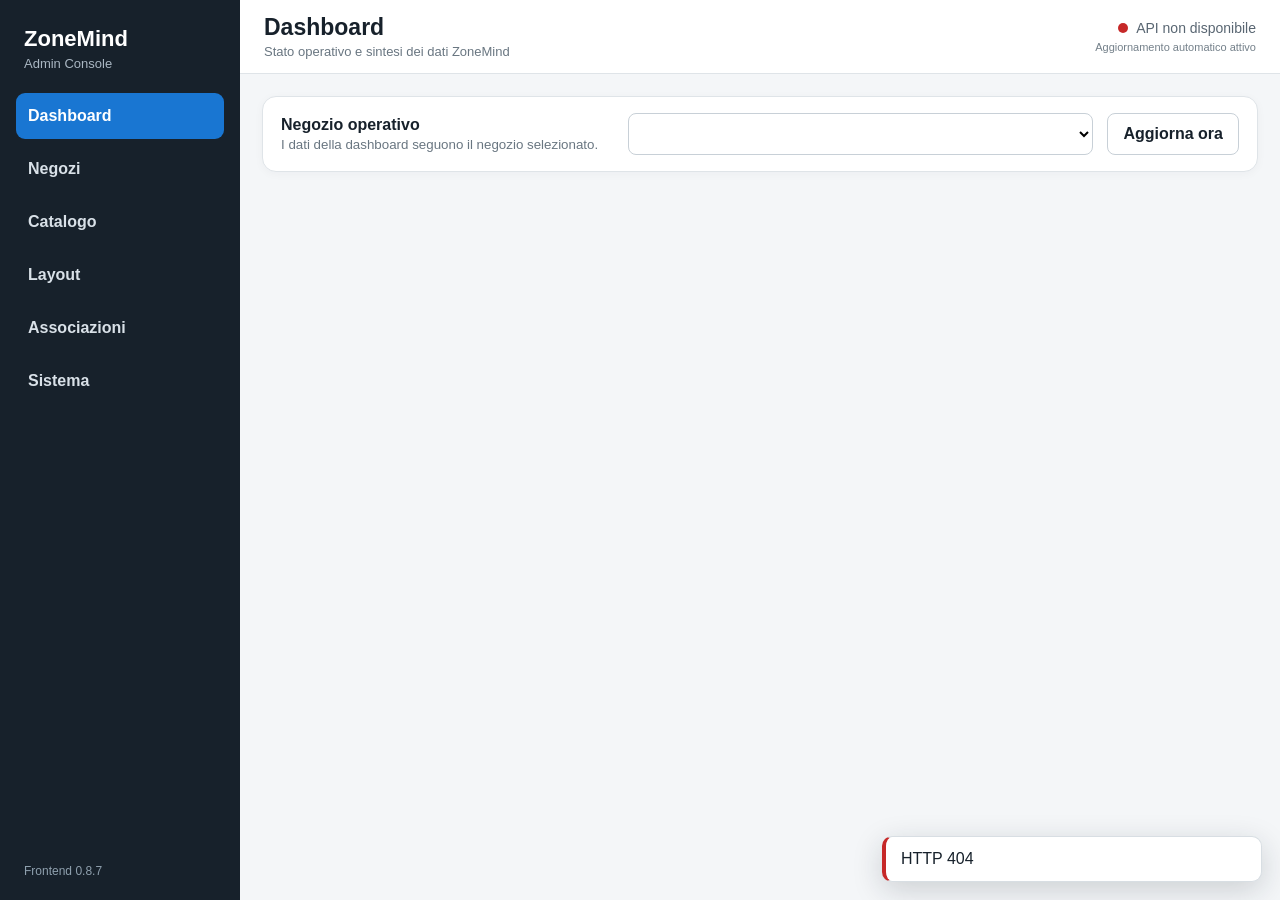
==== commit 88abb32a: "FEAT: Add System Console and complete Admin application" ====
--- a/public/admin/index.html
+++ b/public/admin/index.html
@@ -15,7 +15,7 @@
         <span class="brand-area">Admin Console</span>
       </div>
       <nav id="appMenu" class="app-menu" aria-label="Navigazione Admin"></nav>
-      <div class="sidebar-footer">Frontend <span id="frontendVersion">0.8.5</span></div>
+      <div class="sidebar-footer">Frontend <span id="frontendVersion">0.8.7</span></div>
     </aside>
 
     <div class="app-main">
@@ -266,6 +266,95 @@
           <article id="layoutPreviewPanel" class="panel" hidden>
             <div class="panel-heading"><div><span class="section-kicker">Anteprima tecnica</span><h2 id="layoutPreviewTitle">Layout</h2><p>Riepilogo delle zone contenute nel JSON.</p></div><button id="closeLayoutPreview" class="ghost-button" type="button">Chiudi</button></div>
             <div id="layoutZonePreview" class="zone-chip-list"></div>
+          </article>
+        </section>
+
+        <section id="assignmentsPage" class="admin-page" hidden>
+          <div class="dashboard-heading">
+            <div><span class="section-kicker">Mappatura</span><h2>Assignment Explorer</h2><p>Consulta le associazioni generate dal Mapper. Questa sezione è in sola lettura.</p></div>
+            <div class="row-actions"><button id="assignmentsExportButton" type="button">Esporta CSV</button><button id="assignmentsRefreshButton" type="button" class="ghost-button">Aggiorna</button></div>
+          </div>
+          <div class="assignment-kpis">
+            <article class="panel"><small>Associazioni</small><strong id="assignmentsKpiTotal">0</strong></article>
+            <article class="panel"><small>Articoli mappati</small><strong id="assignmentsKpiArticles">0</strong></article>
+            <article class="panel"><small>Zone utilizzate</small><strong id="assignmentsKpiZones">0</strong></article>
+            <article class="panel"><small>Ultimo mapping</small><strong id="assignmentsKpiLast">—</strong></article>
+          </div>
+          <article class="panel catalog-filter-panel">
+            <div class="catalog-filters assignment-filters">
+              <label><span>Ricerca</span><input id="assignmentsSearch" type="search" placeholder="Articolo, descrizione o EAN"></label>
+              <label><span>Zona</span><select id="assignmentsZone"><option value="all">Tutte</option></select></label>
+              <label><span>Layout</span><select id="assignmentsLayout"><option value="active">Layout attivo</option><option value="all">Tutti i layout</option></select></label>
+              <label><span>Righe</span><select id="assignmentsPageSize"><option>10</option><option selected>25</option><option>50</option><option>100</option></select></label>
+            </div>
+          </article>
+          <article class="panel table-panel">
+            <div class="panel-heading table-toolbar"><div><span class="section-kicker">Elenco</span><h2 id="assignmentsResultTitle">Associazioni</h2><p id="assignmentsResultInfo">Seleziona un negozio per consultare le associazioni.</p></div></div>
+            <div class="table-wrapper"><table><thead><tr><th>Zona</th><th>Articolo</th><th>Descrizione</th><th>EAN scansito</th><th>Layout</th><th>Origine</th><th>Data/Ora</th></tr></thead><tbody id="assignmentsManagementBody"></tbody></table></div>
+            <div id="assignmentsManagementEmpty" class="table-empty" hidden>Nessuna associazione trovata.</div>
+            <div class="pagination-bar"><button id="assignmentsPrev" class="ghost-button" type="button">Precedente</button><span id="assignmentsPageInfo">Pagina 1</span><button id="assignmentsNext" class="ghost-button" type="button">Successiva</button></div>
+          </article>
+          <div id="assignmentDetailModal" class="modal-backdrop" hidden>
+            <article class="modal-card">
+              <div class="drawer-header"><div><span class="section-kicker">Dettaglio associazione</span><h2 id="assignmentDetailArticle">—</h2></div><button id="assignmentDetailClose" class="icon-button" type="button">×</button></div>
+              <p id="assignmentDetailDescription" class="drawer-description">—</p>
+              <div class="drawer-grid">
+                <div><small>Store</small><strong id="assignmentDetailStore">—</strong></div><div><small>Zona</small><strong id="assignmentDetailZone">—</strong></div>
+                <div><small>Layout</small><strong id="assignmentDetailLayout">—</strong></div><div><small>EAN</small><strong id="assignmentDetailEan">—</strong></div>
+                <div><small>Origine</small><strong id="assignmentDetailSource">SCANNER</strong></div><div><small>Operatore</small><strong id="assignmentDetailUser">—</strong></div>
+                <div><small>Data/Ora</small><strong id="assignmentDetailDate">—</strong></div>
+              </div>
+            </article>
+          </div>
+        </section>
+
+
+
+        <section id="systemPage" class="admin-page" hidden>
+          <div class="dashboard-heading">
+            <div><span class="section-kicker">Diagnostica</span><h2>System Console</h2><p>Stato tecnico dell'applicazione e del database. Le funzioni disponibili sono non distruttive.</p></div>
+            <div class="row-actions"><button id="systemExportButton" type="button">Esporta diagnostica</button><button id="systemRefreshButton" type="button" class="ghost-button">Aggiorna</button></div>
+          </div>
+
+          <div class="system-kpis">
+            <article class="panel"><small>API</small><strong id="systemApiStatus">Verifica…</strong><span id="systemApiVersion">—</span></article>
+            <article class="panel"><small>Database</small><strong id="systemDbStatus">Verifica…</strong><span id="systemDbSize">—</span></article>
+            <article class="panel"><small>Integrità</small><strong id="systemIntegrity">Verifica…</strong><span>PRAGMA integrity_check</span></article>
+            <article class="panel"><small>Ora server</small><strong id="systemServerTime">—</strong><span id="systemUptimeNote">lettura in tempo reale</span></article>
+          </div>
+
+          <div class="system-grid">
+            <article class="panel">
+              <div class="panel-heading"><div><span class="section-kicker">Applicazione</span><h2>Versioni e runtime</h2><p>Informazioni utili per assistenza e troubleshooting.</p></div></div>
+              <dl class="system-detail-list">
+                <div><dt>Frontend</dt><dd id="systemFrontendVersion">0.8.7</dd></div>
+                <div><dt>Backend</dt><dd id="systemBackendVersion">—</dd></div>
+                <div><dt>Python</dt><dd id="systemPythonVersion">—</dd></div>
+                <div><dt>FastAPI</dt><dd id="systemFastApiVersion">—</dd></div>
+                <div><dt>SQLite</dt><dd id="systemSqliteVersion">—</dd></div>
+                <div><dt>Sistema operativo</dt><dd id="systemPlatform">—</dd></div>
+              </dl>
+            </article>
+
+            <article class="panel">
+              <div class="panel-heading"><div><span class="section-kicker">Archivio</span><h2>Database SQLite</h2><p>Percorso, dimensione e data ultima modifica.</p></div></div>
+              <dl class="system-detail-list">
+                <div><dt>File</dt><dd id="systemDbPath" class="break-value">—</dd></div>
+                <div><dt>Dimensione</dt><dd id="systemDbBytes">—</dd></div>
+                <div><dt>Ultima modifica</dt><dd id="systemDbModified">—</dd></div>
+                <div><dt>Journal mode</dt><dd id="systemJournalMode">—</dd></div>
+                <div><dt>Foreign keys</dt><dd id="systemForeignKeys">—</dd></div>
+              </dl>
+            </article>
+          </div>
+
+          <article class="panel table-panel">
+            <div class="panel-heading"><div><span class="section-kicker">Volumi</span><h2>Conteggi tecnici</h2><p>Numero di record nelle principali entità ZoneMind.</p></div></div>
+            <div class="table-wrapper"><table><thead><tr><th>Entità</th><th>Tabella</th><th>Record</th></tr></thead><tbody id="systemCountsBody"></tbody></table></div>
+          </article>
+
+          <article class="panel system-note">
+            <div><span class="section-kicker">Sicurezza operativa</span><h2>Nessuna funzione distruttiva</h2><p>La System Console non cancella dati, non ricrea il database e non modifica la configurazione. L'esportazione produce soltanto un file JSON diagnostico.</p></div>
           </article>
         </section>
 
--- a/public/admin/admin.css
+++ b/public/admin/admin.css
@@ -136,3 +136,36 @@
 
 /* 0.8.5 Layout management */
 .layouts-grid{display:grid;grid-template-columns:1fr 1fr;gap:16px;margin-bottom:16px}.layout-summary-card{background:linear-gradient(145deg,#fff,#f4f9ff);border-color:#bfd9f5}.layout-summary-metrics{display:grid;grid-template-columns:1fr 1fr;gap:12px}.layout-summary-metrics>div{padding:14px;border-radius:10px;background:#fff;border:1px solid #e1e7ec;display:grid;gap:5px}.layout-summary-metrics small{color:#71808d}.layout-summary-metrics strong{font-size:1.7rem}.row-actions{display:flex;gap:7px;align-items:center;flex-wrap:wrap}.row-actions button,.button-link{min-height:34px;padding:7px 10px;font-size:.78rem}.button-link{display:inline-flex;align-items:center;border-radius:8px;background:#eef3f7;color:#17212b;text-decoration:none;font-weight:750}.zone-chip-list{display:flex;flex-wrap:wrap;gap:8px}.zone-chip{display:inline-flex;padding:7px 10px;border-radius:999px;background:#edf5fd;color:#145c9e;font-weight:800;font-size:.82rem}@media(max-width:850px){.layouts-grid{grid-template-columns:1fr}}
+
+
+.assignment-filters { grid-template-columns: minmax(240px,2fr) repeat(3,minmax(140px,1fr)); }
+.danger-button { background:#fff; color:#b42318; border:1px solid #f0b7b2; padding:.55rem .75rem; border-radius:8px; cursor:pointer; font-weight:600; }
+.danger-button:hover { background:#fff1f0; }
+.modal-backdrop { position:fixed; inset:0; z-index:60; background:rgba(15,23,42,.48); display:flex; align-items:center; justify-content:center; padding:1rem; }
+.modal-backdrop[hidden] { display:none; }
+.modal-card { width:min(520px,100%); background:#fff; border-radius:16px; padding:1.4rem; box-shadow:0 24px 70px rgba(15,23,42,.28); }
+.modal-field { display:grid; gap:.45rem; margin:1.2rem 0; }
+.modal-field span { font-size:.8rem; font-weight:700; color:#475467; }
+.modal-field select { min-height:44px; border:1px solid #cfd8e3; border-radius:9px; padding:.65rem; background:#fff; }
+@media(max-width:900px){ .assignment-filters{grid-template-columns:1fr 1fr;} }
+@media(max-width:600px){ .assignment-filters{grid-template-columns:1fr;} }
+
+/* 0.8.6 Assignment Explorer - read only */
+.assignment-kpis{display:grid;grid-template-columns:repeat(4,1fr);gap:14px;margin-bottom:16px}.assignment-kpis .panel{display:grid;gap:7px;padding:16px}.assignment-kpis small{color:#71808d}.assignment-kpis strong{font-size:1.55rem}.clickable-row{cursor:pointer}.clickable-row:hover{background:#f5f9fc}.source-badge{display:inline-flex;padding:5px 8px;border-radius:999px;background:#edf7f0;color:#247044;font-size:.75rem;font-weight:800}.drawer-grid>div{min-width:0}.drawer-grid strong{overflow-wrap:anywhere}@media(max-width:900px){.assignment-kpis{grid-template-columns:1fr 1fr}}@media(max-width:560px){.assignment-kpis{grid-template-columns:1fr}}
+
+
+/* Sprint 0.8.7 - System Console */
+.system-kpis { display:grid; grid-template-columns:repeat(4,minmax(0,1fr)); gap:14px; margin-bottom:16px; }
+.system-kpis article { display:flex; flex-direction:column; gap:7px; min-height:112px; }
+.system-kpis small, .system-kpis span { color:var(--muted, #64748b); }
+.system-kpis strong { font-size:1.25rem; }
+.system-grid { display:grid; grid-template-columns:repeat(2,minmax(0,1fr)); gap:16px; margin-bottom:16px; }
+.system-detail-list { margin:0; display:grid; gap:0; }
+.system-detail-list div { display:grid; grid-template-columns:155px minmax(0,1fr); gap:16px; padding:12px 0; border-bottom:1px solid #e5e7eb; }
+.system-detail-list div:last-child { border-bottom:0; }
+.system-detail-list dt { color:#64748b; }
+.system-detail-list dd { margin:0; font-weight:650; text-align:right; }
+.break-value { overflow-wrap:anywhere; }
+.system-note { margin-top:16px; border-left:4px solid #277fd0; }
+@media (max-width: 980px) { .system-kpis { grid-template-columns:repeat(2,minmax(0,1fr)); } .system-grid { grid-template-columns:1fr; } }
+@media (max-width: 620px) { .system-kpis { grid-template-columns:1fr; } .system-detail-list div { grid-template-columns:1fr; gap:4px; } .system-detail-list dd { text-align:left; } }
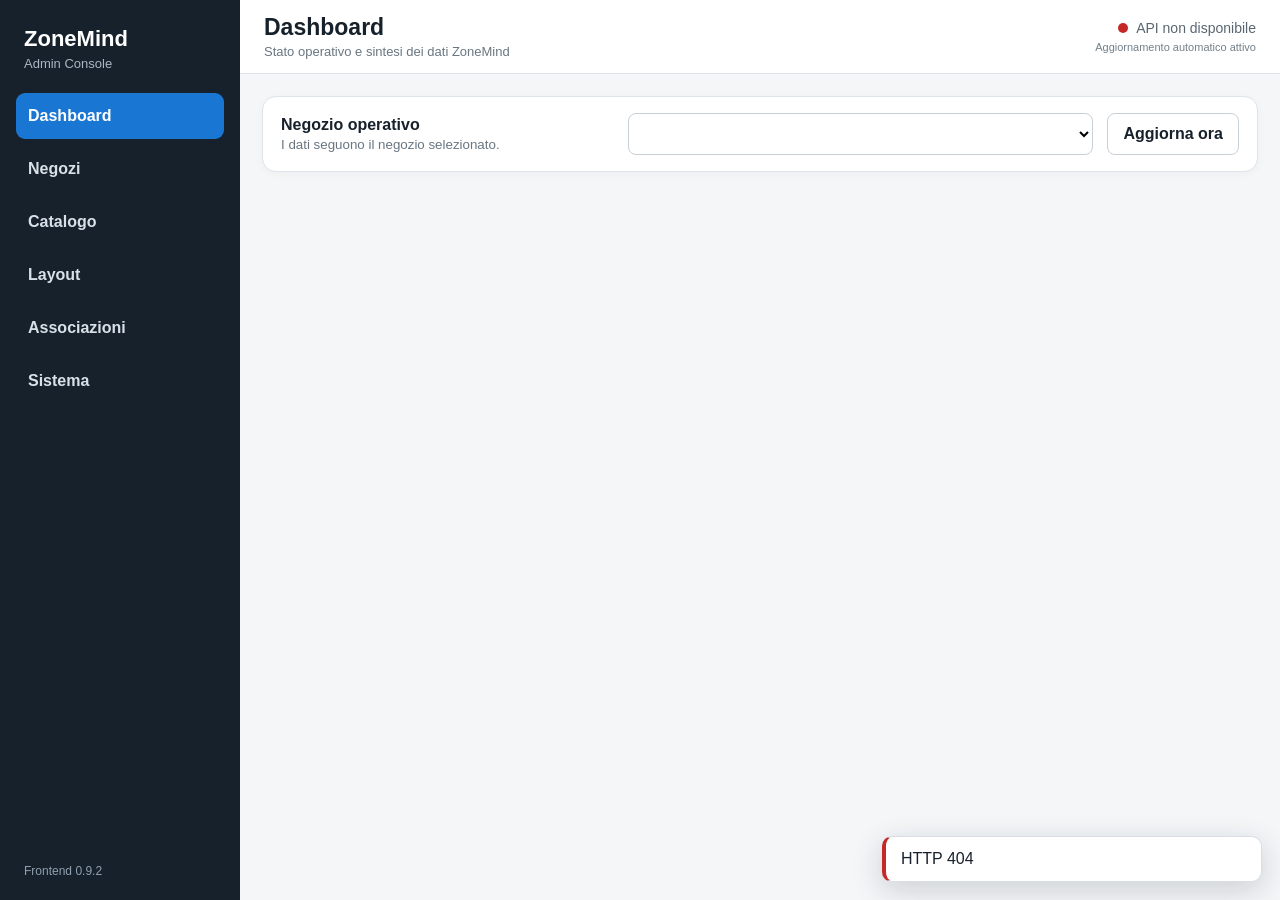
==== commit e5ce2ac0: "ZoneMind 1.0.0 Layout Editor integrated" ====
--- a/public/admin/index.html
+++ b/public/admin/index.html
@@ -10,383 +10,61 @@
 <body>
   <div class="app-layout">
     <aside id="appSidebar" class="app-sidebar">
-      <div class="brand-block">
-        <span class="brand-name">ZoneMind</span>
-        <span class="brand-area">Admin Console</span>
-      </div>
+      <div class="brand-block"><span class="brand-name">ZoneMind</span><span class="brand-area">Admin Console</span></div>
       <nav id="appMenu" class="app-menu" aria-label="Navigazione Admin"></nav>
-      <div class="sidebar-footer">Frontend <span id="frontendVersion">0.8.7</span></div>
+      <div class="sidebar-footer">Frontend <span id="frontendVersion">0.9.0</span></div>
     </aside>
-
     <div class="app-main">
       <header class="app-header">
-        <div class="header-title">
-          <button id="menuToggle" class="menu-toggle" type="button" aria-label="Apri menu">☰</button>
-          <div>
-            <h1 id="pageTitle">Dashboard</h1>
-            <p id="pageSubtitle">Stato operativo e sintesi dei dati ZoneMind</p>
-          </div>
-        </div>
-        <div class="header-actions">
-          <div class="system-status">
-            <span id="apiDot" class="status-dot"></span>
-            <span id="apiStatus">Verifica API...</span>
-          </div>
-          <span id="autoRefreshStatus" class="refresh-status">Aggiornamento automatico attivo</span>
-        </div>
+        <div class="header-title"><button id="menuToggle" class="menu-toggle" type="button" aria-label="Apri menu">☰</button><div><h1 id="pageTitle">Dashboard</h1><p id="pageSubtitle">Stato operativo e sintesi dei dati ZoneMind</p></div></div>
+        <div class="header-actions"><div class="system-status"><span id="apiDot" class="status-dot"></span><span id="apiStatus">Verifica API...</span></div><span id="autoRefreshStatus" class="refresh-status">Aggiornamento automatico attivo</span></div>
       </header>
-
       <main class="page-content">
-        <section class="store-bar">
-          <div>
-            <label for="storeSelect">Negozio operativo</label>
-            <small>I dati della dashboard seguono il negozio selezionato.</small>
-          </div>
-          <select id="storeSelect"></select>
-          <button id="refreshButton" class="ghost-button" type="button">Aggiorna ora</button>
-        </section>
-
-        <section id="emptyState" class="empty-state" hidden>
-          <h2>Nessun negozio disponibile</h2>
-          <p>Importa un catalogo CSV per creare il primo negozio.</p>
-        </section>
-
+        <section class="store-bar"><div><label for="storeSelect">Negozio operativo</label><small>I dati seguono il negozio selezionato.</small></div><select id="storeSelect"></select><button id="refreshButton" class="ghost-button" type="button">Aggiorna ora</button></section>
+        <section id="emptyState" class="empty-state" hidden><h2>Nessun negozio disponibile</h2><p>Importa un catalogo CSV o crea il primo negozio.</p></section>
         <section id="dashboard" hidden>
-          <div class="dashboard-heading">
-            <div>
-              <span class="section-kicker">Panoramica</span>
-              <h2 id="dashboardStoreName">Negozio</h2>
-              <p id="lastRefresh">Dati non ancora aggiornati</p>
-            </div>
-            <div id="overallStatus" class="health-badge neutral">Verifica in corso</div>
-          </div>
-
-          <div class="card-grid">
-            <article class="metric-card">
-              <div class="metric-top"><span>Articoli</span><span class="metric-icon" aria-hidden="true">▦</span></div>
-              <strong id="articleCount">0</strong>
-              <small>articoli attivi nel catalogo</small>
-            </article>
-            <article class="metric-card">
-              <div class="metric-top"><span>Barcode</span><span class="metric-icon" aria-hidden="true">▥</span></div>
-              <strong id="barcodeCount">0</strong>
-              <small>EAN disponibili per la scansione</small>
-            </article>
-            <article class="metric-card">
-              <div class="metric-top"><span>Zone</span><span class="metric-icon" aria-hidden="true">⌗</span></div>
-              <strong id="zoneCount">0</strong>
-              <small id="layoutCode">nessun layout</small>
-            </article>
-            <article class="metric-card">
-              <div class="metric-top"><span>Mappati</span><span class="metric-icon" aria-hidden="true">◎</span></div>
-              <strong id="assignmentCount">0</strong>
-              <small>articoli associati a una zona</small>
-            </article>
-            <article class="metric-card accent-card">
-              <div class="metric-top"><span>Copertura</span><span class="metric-icon" aria-hidden="true">%</span></div>
-              <strong id="coveragePercent">0%</strong>
-              <small id="coverageDetail">0 di 0 articoli</small>
-              <div class="progress-track"><span id="coverageBar"></span></div>
-            </article>
-            <article class="metric-card">
-              <div class="metric-top"><span>Negozi</span><span class="metric-icon" aria-hidden="true">⌂</span></div>
-              <strong id="storeCount">0</strong>
-              <small>negozi disponibili nel sistema</small>
-            </article>
-          </div>
-
-          <div class="insight-grid">
-            <article class="panel status-panel">
-              <div class="panel-heading">
-                <div>
-                  <span class="section-kicker">Stato sistema</span>
-                  <h2>Servizi operativi</h2>
-                  <p>Controlli essenziali dell'ambiente ZoneMind.</p>
-                </div>
-              </div>
-              <div class="status-list">
-                <div class="status-row"><span><i id="apiServiceDot" class="mini-dot"></i> API FastAPI</span><strong id="apiServiceText">Verifica...</strong></div>
-                <div class="status-row"><span><i id="databaseDot" class="mini-dot"></i> Database</span><strong id="databaseText">Verifica...</strong></div>
-                <div class="status-row"><span><i id="catalogDot" class="mini-dot"></i> Catalogo</span><strong id="catalogText">Verifica...</strong></div>
-                <div class="status-row"><span><i id="layoutDot" class="mini-dot"></i> Layout attivo</span><strong id="layoutText">Verifica...</strong></div>
-              </div>
-            </article>
-
-            <article class="panel activity-panel">
-              <div class="panel-heading">
-                <div>
-                  <span class="section-kicker">Attività recente</span>
-                  <h2>Ultimi aggiornamenti</h2>
-                  <p>Informazioni disponibili per il negozio selezionato.</p>
-                </div>
-              </div>
-              <div class="activity-list">
-                <div class="activity-item"><span class="activity-mark">CSV</span><div><strong>Ultimo import catalogo</strong><p id="lastImport">Nessun import registrato</p></div></div>
-                <div class="activity-item"><span class="activity-mark">MAP</span><div><strong>Ultima pubblicazione layout</strong><p id="lastLayoutUpdate">Nessun layout pubblicato</p></div></div>
-                <div class="activity-item"><span class="activity-mark">SYNC</span><div><strong>Ultimo aggiornamento dashboard</strong><p id="lastDashboardUpdate">Non ancora eseguito</p></div></div>
-              </div>
-            </article>
-          </div>
-
-          <div class="management-grid">
-            <article class="panel">
-              <div class="panel-heading">
-                <div>
-                  <span class="section-kicker">Importazione</span>
-                  <h2>Catalogo articoli</h2>
-                  <p>Importa il file CSV del negozio selezionato.</p>
-                </div>
-              </div>
-              <form id="catalogForm" class="upload-form">
-                <input id="csvFile" type="file" accept=".csv,text/csv" required>
-                <label class="checkbox-row">
-                  <input id="replaceCatalog" type="checkbox" checked>
-                  Sostituisci catalogo attivo
-                </label>
-                <button type="submit">Importa CSV</button>
-              </form>
-              <div id="catalogMessage" class="message" hidden></div>
-            </article>
-
-            <article class="panel">
-              <div class="panel-heading">
-                <div>
-                  <span class="section-kicker">Pubblicazione</span>
-                  <h2>Layout attivo</h2>
-                  <p>Carica il JSON esportato dall'Editor.</p>
-                </div>
-              </div>
-              <form id="layoutForm" class="upload-form">
-                <input id="layoutFile" type="file" accept=".json,application/json" required>
-                <button type="submit">Pubblica layout</button>
-              </form>
-              <div id="layoutMessage" class="message" hidden></div>
-            </article>
-          </div>
-
-          <article class="panel table-panel">
-            <div class="panel-heading table-toolbar">
-              <div>
-                <span class="section-kicker">Consultazione</span>
-                <h2>Articoli disponibili</h2>
-                <p>Anteprima del catalogo attivo del negozio.</p>
-              </div>
-              <input id="articleSearch" type="search" placeholder="Cerca codice o descrizione">
-            </div>
-            <div class="table-wrapper">
-              <table>
-                <thead><tr><th>Articolo</th><th>Descrizione</th><th>EAN</th></tr></thead>
-                <tbody id="articleTableBody"></tbody>
-              </table>
-            </div>
-            <div id="articleEmpty" class="table-empty" hidden>Nessun articolo trovato.</div>
-          </article>
-
-          <article class="panel table-panel">
-            <div class="panel-heading">
-              <div>
-                <span class="section-kicker">Mappatura</span>
-                <h2>Associazioni per zona</h2>
-                <p>Stato centralizzato prodotto dal Mapper.</p>
-              </div>
-            </div>
-            <div class="table-wrapper">
-              <table>
-                <thead><tr><th>Zona</th><th>Articolo</th><th>Descrizione</th><th>Aggiornamento</th></tr></thead>
-                <tbody id="assignmentTableBody"></tbody>
-              </table>
-            </div>
-            <div id="assignmentEmpty" class="table-empty" hidden>Nessuna associazione centralizzata.</div>
-          </article>
+          <div class="dashboard-heading"><div><span class="section-kicker">Panoramica</span><h2 id="dashboardStoreName">Negozio</h2><p id="lastRefresh">Dati non ancora aggiornati</p></div><div id="overallStatus" class="health-badge neutral">Verifica in corso</div></div>
+          <div class="card-grid"><article class="metric-card"><div class="metric-top"><span>Articoli</span><span class="metric-icon">▦</span></div><strong id="articleCount">0</strong><small>articoli attivi nel catalogo</small></article><article class="metric-card"><div class="metric-top"><span>Barcode</span><span class="metric-icon">▥</span></div><strong id="barcodeCount">0</strong><small>EAN disponibili</small></article><article class="metric-card"><div class="metric-top"><span>Zone</span><span class="metric-icon">⌗</span></div><strong id="zoneCount">0</strong><small id="layoutCode">nessun layout</small></article><article class="metric-card"><div class="metric-top"><span>Mappati</span><span class="metric-icon">◎</span></div><strong id="assignmentCount">0</strong><small>articoli associati a una zona</small></article><article class="metric-card accent-card"><div class="metric-top"><span>Copertura</span><span class="metric-icon">%</span></div><strong id="coveragePercent">0%</strong><small id="coverageDetail">0 di 0 articoli</small><div class="progress-track"><span id="coverageBar"></span></div></article><article class="metric-card"><div class="metric-top"><span>Negozi</span><span class="metric-icon">⌂</span></div><strong id="storeCount">0</strong><small>negozi disponibili</small></article></div>
+          <div class="insight-grid"><article class="panel status-panel"><div class="panel-heading"><div><span class="section-kicker">Stato sistema</span><h2>Servizi operativi</h2><p>Controlli essenziali dell'ambiente ZoneMind.</p></div></div><div class="status-list"><div class="status-row"><span><i id="apiServiceDot" class="mini-dot"></i> API FastAPI</span><strong id="apiServiceText">Verifica...</strong></div><div class="status-row"><span><i id="databaseDot" class="mini-dot"></i> Database</span><strong id="databaseText">Verifica...</strong></div><div class="status-row"><span><i id="catalogDot" class="mini-dot"></i> Catalogo</span><strong id="catalogText">Verifica...</strong></div><div class="status-row"><span><i id="layoutDot" class="mini-dot"></i> Layout attivi</span><strong id="layoutText">Verifica...</strong></div></div></article><article class="panel activity-panel"><div class="panel-heading"><div><span class="section-kicker">Attività recente</span><h2>Ultimi aggiornamenti</h2><p>Informazioni disponibili per il negozio selezionato.</p></div></div><div class="activity-list"><div class="activity-item"><span class="activity-mark">CSV</span><div><strong>Ultimo import catalogo</strong><p id="lastImport">Nessun import registrato</p></div></div><div class="activity-item"><span class="activity-mark">MAP</span><div><strong>Ultimo aggiornamento layout</strong><p id="lastLayoutUpdate">Nessun layout pubblicato</p></div></div><div class="activity-item"><span class="activity-mark">SYNC</span><div><strong>Ultimo aggiornamento dashboard</strong><p id="lastDashboardUpdate">Non ancora eseguito</p></div></div></div></article></div>
+          <div class="management-grid"><article class="panel"><div class="panel-heading"><div><span class="section-kicker">Importazione</span><h2>Catalogo articoli</h2><p>Importa il file CSV del negozio selezionato.</p></div></div><form id="catalogForm" class="upload-form"><input id="csvFile" type="file" accept=".csv,text/csv" required><label class="checkbox-row"><input id="replaceCatalog" type="checkbox" checked> Sostituisci catalogo attivo</label><button type="submit">Importa CSV</button></form><div id="catalogMessage" class="message" hidden></div></article><article class="panel"><div class="panel-heading"><div><span class="section-kicker">Compatibilità</span><h2>Pubblica layout JSON</h2><p>Upload tecnico legacy: preferire la nuova sezione Layout.</p></div></div><form id="layoutForm" class="upload-form"><input id="layoutFile" type="file" accept=".json,application/json"><button type="submit">Pubblica JSON</button></form><div id="layoutMessage" class="message" hidden></div></article></div>
+          <article class="panel table-panel"><div class="panel-heading table-toolbar"><div><span class="section-kicker">Consultazione</span><h2>Articoli disponibili</h2><p>Anteprima del catalogo attivo del negozio.</p></div><input id="articleSearch" type="search" placeholder="Cerca codice o descrizione"></div><div class="table-wrapper"><table><thead><tr><th>Articolo</th><th>Descrizione</th><th>EAN</th></tr></thead><tbody id="articleTableBody"></tbody></table></div><div id="articleEmpty" class="table-empty" hidden>Nessun articolo trovato.</div></article>
+          <article class="panel table-panel"><div class="panel-heading"><div><span class="section-kicker">Mappatura</span><h2>Associazioni per zona</h2><p>Stato centralizzato prodotto dal Mapper.</p></div></div><div class="table-wrapper"><table><thead><tr><th>Zona</th><th>Articolo</th><th>Descrizione</th><th>Aggiornamento</th></tr></thead><tbody id="assignmentTableBody"></tbody></table></div><div id="assignmentEmpty" class="table-empty" hidden>Nessuna associazione centralizzata.</div></article>
         </section>
 
         <section id="catalogPage" class="admin-page" hidden>
-          <div class="dashboard-heading">
-            <div><span class="section-kicker">Patrimonio informativo</span><h2>Catalogo articoli</h2><p>Ricerca, filtra e consulta gli articoli del negozio operativo.</p></div>
-            <button id="catalogRefreshButton" type="button" class="ghost-button">Aggiorna</button>
-          </div>
-
-          <article class="panel catalog-filter-panel">
-            <div class="catalog-filters">
-              <label><span>Ricerca</span><input id="catalogSearch" type="search" placeholder="Codice, descrizione o EAN"></label>
-              <label><span>Stato mappatura</span><select id="catalogStatus"><option value="all">Tutti</option><option value="mapped">Mappati</option><option value="unmapped">Non mappati</option></select></label>
-              <label><span>Ordina per</span><select id="catalogSort"><option value="articleCode:asc">Codice A-Z</option><option value="articleCode:desc">Codice Z-A</option><option value="description:asc">Descrizione A-Z</option><option value="barcodeCount:desc">Più EAN</option><option value="zoneCode:asc">Zona</option></select></label>
-              <label><span>Righe</span><select id="catalogPageSize"><option>10</option><option selected>25</option><option>50</option><option>100</option></select></label>
-            </div>
-          </article>
-
-          <article class="panel table-panel">
-            <div class="panel-heading table-toolbar">
-              <div><span class="section-kicker">Elenco</span><h2 id="catalogResultTitle">Articoli</h2><p id="catalogResultInfo">Seleziona un negozio per consultare il catalogo.</p></div>
-            </div>
-            <div class="table-wrapper">
-              <table class="catalog-table">
-                <thead><tr><th>Articolo</th><th>Descrizione</th><th>EAN</th><th>Zona</th><th>Stato</th><th></th></tr></thead>
-                <tbody id="catalogTableBody"></tbody>
-              </table>
-            </div>
-            <div id="catalogEmpty" class="table-empty" hidden>Nessun articolo trovato.</div>
-            <div class="pagination-bar"><button id="catalogPrev" class="ghost-button" type="button">Precedente</button><span id="catalogPageInfo">Pagina 1</span><button id="catalogNext" class="ghost-button" type="button">Successiva</button></div>
-          </article>
-
-          <aside id="articleDrawer" class="article-drawer" hidden aria-label="Dettaglio articolo">
-            <div class="drawer-header"><div><span class="section-kicker">Dettaglio articolo</span><h2 id="drawerArticleCode">—</h2></div><button id="drawerClose" class="icon-button" type="button" aria-label="Chiudi">×</button></div>
-            <p id="drawerDescription" class="drawer-description">—</p>
-            <div class="drawer-grid"><div><small>Negozio</small><strong id="drawerStore">—</strong></div><div><small>Zona</small><strong id="drawerZone">Non mappato</strong></div><div><small>Stato</small><strong id="drawerStatus">—</strong></div><div><small>Ultimo mapping</small><strong id="drawerUpdated">—</strong></div></div>
-            <h3>Barcode</h3><div id="drawerBarcodes" class="barcode-list"></div>
-          </aside>
-          <div id="drawerBackdrop" class="drawer-backdrop" hidden></div>
+          <div class="dashboard-heading"><div><span class="section-kicker">Patrimonio informativo</span><h2>Catalogo articoli</h2><p>Ricerca, filtra e consulta gli articoli del negozio operativo.</p></div><button id="catalogRefreshButton" type="button" class="ghost-button">Aggiorna</button></div>
+          <article class="panel catalog-filter-panel"><div class="catalog-filters"><label><span>Ricerca</span><input id="catalogSearch" type="search" placeholder="Codice, descrizione o EAN"></label><label><span>Stato mappatura</span><select id="catalogStatus"><option value="all">Tutti</option><option value="mapped">Mappati</option><option value="unmapped">Non mappati</option></select></label><label><span>Ordina per</span><select id="catalogSort"><option value="articleCode:asc">Codice A-Z</option><option value="articleCode:desc">Codice Z-A</option><option value="description:asc">Descrizione A-Z</option><option value="barcodeCount:desc">Più EAN</option><option value="zoneCode:asc">Zona</option></select></label><label><span>Righe</span><select id="catalogPageSize"><option>10</option><option selected>25</option><option>50</option><option>100</option></select></label></div></article>
+          <article class="panel table-panel"><div class="panel-heading table-toolbar"><div><span class="section-kicker">Elenco</span><h2 id="catalogResultTitle">Articoli</h2><p id="catalogResultInfo">Seleziona un negozio per consultare il catalogo.</p></div></div><div class="table-wrapper"><table class="catalog-table"><thead><tr><th>Articolo</th><th>Descrizione</th><th>EAN</th><th>Zona</th><th>Stato</th><th></th></tr></thead><tbody id="catalogTableBody"></tbody></table></div><div id="catalogEmpty" class="table-empty" hidden>Nessun articolo trovato.</div><div class="pagination-bar"><button id="catalogPrev" class="ghost-button" type="button">Precedente</button><span id="catalogPageInfo">Pagina 1</span><button id="catalogNext" class="ghost-button" type="button">Successiva</button></div></article>
+          <aside id="articleDrawer" class="article-drawer" hidden aria-label="Dettaglio articolo"><div class="drawer-header"><div><span class="section-kicker">Dettaglio articolo</span><h2 id="drawerArticleCode">—</h2></div><button id="drawerClose" class="icon-button" type="button" aria-label="Chiudi">×</button></div><p id="drawerDescription" class="drawer-description">—</p><div class="drawer-grid"><div><small>Negozio</small><strong id="drawerStore">—</strong></div><div><small>Zona</small><strong id="drawerZone">Non mappato</strong></div><div><small>Stato</small><strong id="drawerStatus">—</strong></div><div><small>Ultimo mapping</small><strong id="drawerUpdated">—</strong></div></div><h3>Barcode</h3><div id="drawerBarcodes" class="barcode-list"></div></aside><div id="drawerBackdrop" class="drawer-backdrop" hidden></div>
         </section>
 
-
         <section id="layoutsPage" class="admin-page" hidden>
-          <div class="dashboard-heading">
-            <div><span class="section-kicker">Planimetrie</span><h2>Gestione layout</h2><p>Pubblica, consulta e riattiva le versioni disponibili per il negozio operativo.</p></div>
-            <button id="layoutRefreshButton" type="button" class="ghost-button">Aggiorna</button>
-          </div>
-          <div class="layouts-grid">
-            <article class="panel">
-              <div class="panel-heading"><div><span class="section-kicker">Nuova versione</span><h2>Pubblica layout</h2><p>Carica il JSON esportato dall'Editor. La nuova versione diventa attiva.</p></div></div>
-              <form id="layoutManagementForm" class="upload-form">
-                <input id="layoutManagementFile" type="file" accept=".json,application/json" required>
-                <button type="submit">Pubblica layout</button>
-              </form>
-              <div id="layoutManagementMessage" class="message" hidden></div>
-            </article>
-            <article class="panel layout-summary-card">
-              <div class="panel-heading"><div><span class="section-kicker">Versione attiva</span><h2 id="activeLayoutName">Nessun layout</h2><p id="activeLayoutMeta">Seleziona un negozio con un layout pubblicato.</p></div></div>
-              <div class="layout-summary-metrics"><div><small>Zone</small><strong id="activeLayoutZones">0</strong></div><div><small>Articoli mappati</small><strong id="activeLayoutAssignments">0</strong></div></div>
-            </article>
-          </div>
-          <article class="panel table-panel">
-            <div class="panel-heading"><div><span class="section-kicker">Storico</span><h2>Layout pubblicati</h2><p>Le versioni precedenti restano disponibili e possono essere riattivate.</p></div></div>
-            <div class="table-wrapper"><table><thead><tr><th>Codice</th><th>Layout ID</th><th>Zone</th><th>Mappati</th><th>Aggiornamento</th><th>Stato</th><th>Azioni</th></tr></thead><tbody id="layoutTableBody"></tbody></table></div>
-            <div id="layoutTableEmpty" class="table-empty" hidden>Nessun layout pubblicato.</div>
+          <div class="dashboard-heading"><div><span class="section-kicker">Store Space Management</span><h2>Layout del negozio</h2><p>Crea una planimetria, disegna le zone, salva il layout e decidi se renderlo attivo. Sono ammessi più layout attivi per lo stesso negozio.</p></div><div class="row-actions"><button id="newLayoutButton" type="button">Nuovo layout</button><button id="layoutRefreshButton" type="button" class="ghost-button">Aggiorna</button></div></div>
+          <div class="layout-active-strip" id="activeLayoutsStrip"><span>Nessun layout attivo</span></div>
+          <article class="panel table-panel"><div class="panel-heading"><div><span class="section-kicker">Layout configurati</span><h2>Lista layout</h2><p>Ogni layout è una combinazione di planimetria e zone per il negozio selezionato.</p></div></div><div class="table-wrapper"><table><thead><tr><th>Nome</th><th>Zone</th><th>Planimetria</th><th>Aggiornamento</th><th>Stato</th><th>Azioni</th></tr></thead><tbody id="layoutTableBody"></tbody></table></div><div id="layoutTableEmpty" class="table-empty" hidden>Nessun layout creato per questo negozio.</div></article>
+          <article id="layoutEditorPanel" class="panel layout-editor-panel" hidden>
+            <div class="panel-heading"><div><span class="section-kicker">Editor layout</span><h2 id="layoutEditorTitle">Nuovo layout</h2><p>Carica la planimetria, disegna le zone e salva il layout.</p></div><button id="cancelLayoutEdit" class="ghost-button" type="button">Chiudi editor</button></div>
+            <form id="layoutEditorForm" class="layout-editor-form">
+              <input id="layoutIdInput" type="hidden"><label><span>Nome layout</span><input id="layoutNameInput" required maxlength="120" placeholder="Estate 2027, Piano 1, Uomo, Donna..."></label><label><span>Descrizione</span><input id="layoutDescriptionInput" maxlength="240" placeholder="Opzionale"></label><label><span>Planimetria</span><input id="layoutImageInput" type="file" accept="image/png,image/jpeg,image/webp"></label>
+              <div class="form-actions"><button type="submit">Salva layout</button><button id="saveAndActivateLayout" type="button">Salva e attiva</button><button id="clearZonesButton" class="ghost-button" type="button">Cancella zone</button></div>
+            </form>
+            <div id="layoutEditorMessage" class="message" hidden></div>
+            <div class="layout-editor-workspace"><div class="layout-tools"><button id="newZoneButton" type="button" class="ghost-button">Nuova zona</button><button id="deleteZoneButton" type="button" class="danger-button" disabled>Elimina zona</button><span id="layoutZoneCounter">Zone: 0</span><small>Disegna con trascinamento sulla planimetria.</small></div><div id="layoutCanvas" class="layout-canvas-admin"><img id="layoutImagePreview" alt="Planimetria layout" draggable="false"><svg id="layoutSvg" xmlns="http://www.w3.org/2000/svg"></svg><div id="layoutCanvasEmpty" class="layout-canvas-empty">Carica una planimetria per iniziare.</div></div></div>
           </article>
-          <article id="layoutPreviewPanel" class="panel" hidden>
-            <div class="panel-heading"><div><span class="section-kicker">Anteprima tecnica</span><h2 id="layoutPreviewTitle">Layout</h2><p>Riepilogo delle zone contenute nel JSON.</p></div><button id="closeLayoutPreview" class="ghost-button" type="button">Chiudi</button></div>
-            <div id="layoutZonePreview" class="zone-chip-list"></div>
-          </article>
+          <article id="layoutPreviewPanel" class="panel" hidden><div class="panel-heading"><div><span class="section-kicker">Anteprima zone</span><h2 id="layoutPreviewTitle">Layout</h2><p>Riepilogo delle zone del layout.</p></div><button id="closeLayoutPreview" class="ghost-button" type="button">Chiudi</button></div><div id="layoutZonePreview" class="zone-chip-list"></div></article>
+          <form id="layoutManagementForm" hidden><input id="layoutManagementFile" type="file"><div id="layoutManagementMessage" class="message" hidden></div></form>
+          <span id="activeLayoutName" hidden></span><span id="activeLayoutMeta" hidden></span><span id="activeLayoutZones" hidden></span><span id="activeLayoutAssignments" hidden></span>
         </section>
 
         <section id="assignmentsPage" class="admin-page" hidden>
-          <div class="dashboard-heading">
-            <div><span class="section-kicker">Mappatura</span><h2>Assignment Explorer</h2><p>Consulta le associazioni generate dal Mapper. Questa sezione è in sola lettura.</p></div>
-            <div class="row-actions"><button id="assignmentsExportButton" type="button">Esporta CSV</button><button id="assignmentsRefreshButton" type="button" class="ghost-button">Aggiorna</button></div>
-          </div>
-          <div class="assignment-kpis">
-            <article class="panel"><small>Associazioni</small><strong id="assignmentsKpiTotal">0</strong></article>
-            <article class="panel"><small>Articoli mappati</small><strong id="assignmentsKpiArticles">0</strong></article>
-            <article class="panel"><small>Zone utilizzate</small><strong id="assignmentsKpiZones">0</strong></article>
-            <article class="panel"><small>Ultimo mapping</small><strong id="assignmentsKpiLast">—</strong></article>
-          </div>
-          <article class="panel catalog-filter-panel">
-            <div class="catalog-filters assignment-filters">
-              <label><span>Ricerca</span><input id="assignmentsSearch" type="search" placeholder="Articolo, descrizione o EAN"></label>
-              <label><span>Zona</span><select id="assignmentsZone"><option value="all">Tutte</option></select></label>
-              <label><span>Layout</span><select id="assignmentsLayout"><option value="active">Layout attivo</option><option value="all">Tutti i layout</option></select></label>
-              <label><span>Righe</span><select id="assignmentsPageSize"><option>10</option><option selected>25</option><option>50</option><option>100</option></select></label>
-            </div>
-          </article>
-          <article class="panel table-panel">
-            <div class="panel-heading table-toolbar"><div><span class="section-kicker">Elenco</span><h2 id="assignmentsResultTitle">Associazioni</h2><p id="assignmentsResultInfo">Seleziona un negozio per consultare le associazioni.</p></div></div>
-            <div class="table-wrapper"><table><thead><tr><th>Zona</th><th>Articolo</th><th>Descrizione</th><th>EAN scansito</th><th>Layout</th><th>Origine</th><th>Data/Ora</th></tr></thead><tbody id="assignmentsManagementBody"></tbody></table></div>
-            <div id="assignmentsManagementEmpty" class="table-empty" hidden>Nessuna associazione trovata.</div>
-            <div class="pagination-bar"><button id="assignmentsPrev" class="ghost-button" type="button">Precedente</button><span id="assignmentsPageInfo">Pagina 1</span><button id="assignmentsNext" class="ghost-button" type="button">Successiva</button></div>
-          </article>
-          <div id="assignmentDetailModal" class="modal-backdrop" hidden>
-            <article class="modal-card">
-              <div class="drawer-header"><div><span class="section-kicker">Dettaglio associazione</span><h2 id="assignmentDetailArticle">—</h2></div><button id="assignmentDetailClose" class="icon-button" type="button">×</button></div>
-              <p id="assignmentDetailDescription" class="drawer-description">—</p>
-              <div class="drawer-grid">
-                <div><small>Store</small><strong id="assignmentDetailStore">—</strong></div><div><small>Zona</small><strong id="assignmentDetailZone">—</strong></div>
-                <div><small>Layout</small><strong id="assignmentDetailLayout">—</strong></div><div><small>EAN</small><strong id="assignmentDetailEan">—</strong></div>
-                <div><small>Origine</small><strong id="assignmentDetailSource">SCANNER</strong></div><div><small>Operatore</small><strong id="assignmentDetailUser">—</strong></div>
-                <div><small>Data/Ora</small><strong id="assignmentDetailDate">—</strong></div>
-              </div>
-            </article>
-          </div>
+          <div class="dashboard-heading"><div><span class="section-kicker">Mappatura</span><h2>Assignment Explorer</h2><p>Consulta le associazioni generate dal Mapper. Questa sezione è in sola lettura.</p></div><div class="row-actions"><button id="assignmentsExportButton" type="button">Esporta CSV</button><button id="assignmentsRefreshButton" type="button" class="ghost-button">Aggiorna</button></div></div><div class="assignment-kpis"><article class="panel"><small>Associazioni</small><strong id="assignmentsKpiTotal">0</strong></article><article class="panel"><small>Articoli mappati</small><strong id="assignmentsKpiArticles">0</strong></article><article class="panel"><small>Zone utilizzate</small><strong id="assignmentsKpiZones">0</strong></article><article class="panel"><small>Ultimo mapping</small><strong id="assignmentsKpiLast">—</strong></article></div><article class="panel catalog-filter-panel"><div class="catalog-filters assignment-filters"><label><span>Ricerca</span><input id="assignmentsSearch" type="search" placeholder="Articolo, descrizione o EAN"></label><label><span>Zona</span><select id="assignmentsZone"><option value="all">Tutte</option></select></label><label><span>Layout</span><select id="assignmentsLayout"><option value="active">Layout attivi</option><option value="all">Tutti i layout</option></select></label><label><span>Righe</span><select id="assignmentsPageSize"><option>10</option><option selected>25</option><option>50</option><option>100</option></select></label></div></article><article class="panel table-panel"><div class="panel-heading table-toolbar"><div><span class="section-kicker">Elenco</span><h2 id="assignmentsResultTitle">Associazioni</h2><p id="assignmentsResultInfo">Seleziona un negozio per consultare le associazioni.</p></div></div><div class="table-wrapper"><table><thead><tr><th>Zona</th><th>Articolo</th><th>Descrizione</th><th>EAN scansito</th><th>Layout</th><th>Origine</th><th>Data/Ora</th></tr></thead><tbody id="assignmentsManagementBody"></tbody></table></div><div id="assignmentsManagementEmpty" class="table-empty" hidden>Nessuna associazione trovata.</div><div class="pagination-bar"><button id="assignmentsPrev" class="ghost-button" type="button">Precedente</button><span id="assignmentsPageInfo">Pagina 1</span><button id="assignmentsNext" class="ghost-button" type="button">Successiva</button></div></article><div id="assignmentDetailModal" class="modal-backdrop" hidden><article class="modal-card"><div class="drawer-header"><div><span class="section-kicker">Dettaglio associazione</span><h2 id="assignmentDetailArticle">—</h2></div><button id="assignmentDetailClose" class="icon-button" type="button">×</button></div><p id="assignmentDetailDescription" class="drawer-description">—</p><div class="drawer-grid"><div><small>Store</small><strong id="assignmentDetailStore">—</strong></div><div><small>Zona</small><strong id="assignmentDetailZone">—</strong></div><div><small>Layout</small><strong id="assignmentDetailLayout">—</strong></div><div><small>EAN</small><strong id="assignmentDetailEan">—</strong></div><div><small>Origine</small><strong id="assignmentDetailSource">SCANNER</strong></div><div><small>Operatore</small><strong id="assignmentDetailUser">—</strong></div><div><small>Data/Ora</small><strong id="assignmentDetailDate">—</strong></div></div></article></div>
         </section>
 
-
-
-        <section id="systemPage" class="admin-page" hidden>
-          <div class="dashboard-heading">
-            <div><span class="section-kicker">Diagnostica</span><h2>System Console</h2><p>Stato tecnico dell'applicazione e del database. Le funzioni disponibili sono non distruttive.</p></div>
-            <div class="row-actions"><button id="systemExportButton" type="button">Esporta diagnostica</button><button id="systemRefreshButton" type="button" class="ghost-button">Aggiorna</button></div>
-          </div>
-
-          <div class="system-kpis">
-            <article class="panel"><small>API</small><strong id="systemApiStatus">Verifica…</strong><span id="systemApiVersion">—</span></article>
-            <article class="panel"><small>Database</small><strong id="systemDbStatus">Verifica…</strong><span id="systemDbSize">—</span></article>
-            <article class="panel"><small>Integrità</small><strong id="systemIntegrity">Verifica…</strong><span>PRAGMA integrity_check</span></article>
-            <article class="panel"><small>Ora server</small><strong id="systemServerTime">—</strong><span id="systemUptimeNote">lettura in tempo reale</span></article>
-          </div>
-
-          <div class="system-grid">
-            <article class="panel">
-              <div class="panel-heading"><div><span class="section-kicker">Applicazione</span><h2>Versioni e runtime</h2><p>Informazioni utili per assistenza e troubleshooting.</p></div></div>
-              <dl class="system-detail-list">
-                <div><dt>Frontend</dt><dd id="systemFrontendVersion">0.8.7</dd></div>
-                <div><dt>Backend</dt><dd id="systemBackendVersion">—</dd></div>
-                <div><dt>Python</dt><dd id="systemPythonVersion">—</dd></div>
-                <div><dt>FastAPI</dt><dd id="systemFastApiVersion">—</dd></div>
-                <div><dt>SQLite</dt><dd id="systemSqliteVersion">—</dd></div>
-                <div><dt>Sistema operativo</dt><dd id="systemPlatform">—</dd></div>
-              </dl>
-            </article>
-
-            <article class="panel">
-              <div class="panel-heading"><div><span class="section-kicker">Archivio</span><h2>Database SQLite</h2><p>Percorso, dimensione e data ultima modifica.</p></div></div>
-              <dl class="system-detail-list">
-                <div><dt>File</dt><dd id="systemDbPath" class="break-value">—</dd></div>
-                <div><dt>Dimensione</dt><dd id="systemDbBytes">—</dd></div>
-                <div><dt>Ultima modifica</dt><dd id="systemDbModified">—</dd></div>
-                <div><dt>Journal mode</dt><dd id="systemJournalMode">—</dd></div>
-                <div><dt>Foreign keys</dt><dd id="systemForeignKeys">—</dd></div>
-              </dl>
-            </article>
-          </div>
-
-          <article class="panel table-panel">
-            <div class="panel-heading"><div><span class="section-kicker">Volumi</span><h2>Conteggi tecnici</h2><p>Numero di record nelle principali entità ZoneMind.</p></div></div>
-            <div class="table-wrapper"><table><thead><tr><th>Entità</th><th>Tabella</th><th>Record</th></tr></thead><tbody id="systemCountsBody"></tbody></table></div>
-          </article>
-
-          <article class="panel system-note">
-            <div><span class="section-kicker">Sicurezza operativa</span><h2>Nessuna funzione distruttiva</h2><p>La System Console non cancella dati, non ricrea il database e non modifica la configurazione. L'esportazione produce soltanto un file JSON diagnostico.</p></div>
-          </article>
-        </section>
-
-        <section id="storesPage" class="admin-page" hidden>
-          <div class="dashboard-heading">
-            <div><span class="section-kicker">Anagrafica</span><h2>Gestione negozi</h2><p>Crea e aggiorna i negozi disponibili in ZoneMind.</p></div>
-            <button id="newStoreButton" type="button">Nuovo negozio</button>
-          </div>
-          <div class="stores-layout">
-            <article class="panel">
-              <div class="panel-heading"><div><span class="section-kicker">Dettaglio</span><h2 id="storeFormTitle">Nuovo negozio</h2><p>Il codice non è modificabile dopo la creazione.</p></div></div>
-              <form id="storeForm" class="store-form">
-                <label>Codice<input id="storeCodeInput" maxlength="30" required placeholder="STORE002"></label>
-                <label>Nome<input id="storeNameInput" maxlength="120" required placeholder="Milano Duomo"></label>
-                <label>Città<input id="storeCityInput" maxlength="120" placeholder="Milano"></label>
-                <label>Paese<input id="storeCountryInput" maxlength="3" placeholder="IT"></label>
-                <label class="checkbox-row"><input id="storeActiveInput" type="checkbox" checked> Negozio attivo</label>
-                <div class="form-actions"><button type="submit">Salva</button><button id="cancelStoreButton" class="ghost-button" type="button">Annulla</button></div>
-              </form>
-              <div id="storeMessage" class="message" hidden></div>
-            </article>
-            <article class="panel table-panel">
-              <div class="panel-heading table-toolbar"><div><span class="section-kicker">Elenco</span><h2>Negozi configurati</h2><p>Seleziona una riga per modificarne i dati.</p></div><input id="storeSearch" type="search" placeholder="Cerca negozio"></div>
-              <div class="table-wrapper"><table><thead><tr><th>Codice</th><th>Nome</th><th>Città</th><th>Paese</th><th>Articoli</th><th>Mappati</th><th>Stato</th></tr></thead><tbody id="storeTableBody"></tbody></table></div>
-              <div id="storeEmpty" class="table-empty" hidden>Nessun negozio trovato.</div>
-            </article>
-          </div>
-        </section>
+        <section id="systemPage" class="admin-page" hidden><div class="dashboard-heading"><div><span class="section-kicker">Diagnostica</span><h2>System Console</h2><p>Stato tecnico dell'applicazione e del database.</p></div><div class="row-actions"><button id="systemExportButton" type="button">Esporta diagnostica</button><button id="systemRefreshButton" type="button" class="ghost-button">Aggiorna</button></div></div><div class="system-kpis"><article class="panel"><small>API</small><strong id="systemApiStatus">Verifica…</strong><span id="systemApiVersion">—</span></article><article class="panel"><small>Database</small><strong id="systemDbStatus">Verifica…</strong><span id="systemDbSize">—</span></article><article class="panel"><small>Integrità</small><strong id="systemIntegrity">Verifica…</strong><span>PRAGMA integrity_check</span></article><article class="panel"><small>Ora server</small><strong id="systemServerTime">—</strong><span id="systemUptimeNote">lettura in tempo reale</span></article></div><div class="system-grid"><article class="panel"><div class="panel-heading"><div><span class="section-kicker">Applicazione</span><h2>Versioni e runtime</h2><p>Informazioni utili per troubleshooting.</p></div></div><dl class="system-detail-list"><div><dt>Frontend</dt><dd id="systemFrontendVersion">0.9.0</dd></div><div><dt>Backend</dt><dd id="systemBackendVersion">—</dd></div><div><dt>Python</dt><dd id="systemPythonVersion">—</dd></div><div><dt>FastAPI</dt><dd id="systemFastApiVersion">—</dd></div><div><dt>SQLite</dt><dd id="systemSqliteVersion">—</dd></div><div><dt>Sistema operativo</dt><dd id="systemPlatform">—</dd></div></dl></article><article class="panel"><div class="panel-heading"><div><span class="section-kicker">Archivio</span><h2>Database SQLite</h2><p>Percorso, dimensione e data ultima modifica.</p></div></div><dl class="system-detail-list"><div><dt>File</dt><dd id="systemDbPath" class="break-value">—</dd></div><div><dt>Dimensione</dt><dd id="systemDbBytes">—</dd></div><div><dt>Ultima modifica</dt><dd id="systemDbModified">—</dd></div><div><dt>Journal mode</dt><dd id="systemJournalMode">—</dd></div><div><dt>Foreign keys</dt><dd id="systemForeignKeys">—</dd></div></dl></article></div><article class="panel table-panel"><div class="panel-heading"><div><span class="section-kicker">Volumi</span><h2>Conteggi tecnici</h2><p>Numero di record nelle principali entità ZoneMind.</p></div></div><div class="table-wrapper"><table><thead><tr><th>Entità</th><th>Tabella</th><th>Record</th></tr></thead><tbody id="systemCountsBody"></tbody></table></div></article><article class="panel system-note"><div><span class="section-kicker">Sicurezza operativa</span><h2>Nessuna funzione distruttiva</h2><p>La System Console non cancella dati, non ricrea il database e non modifica la configurazione.</p></div></article></section>
+        <section id="storesPage" class="admin-page" hidden><div class="dashboard-heading"><div><span class="section-kicker">Anagrafica</span><h2>Gestione negozi</h2><p>Crea e aggiorna i negozi disponibili in ZoneMind.</p></div><button id="newStoreButton" type="button">Nuovo negozio</button></div><div class="stores-layout"><article class="panel"><div class="panel-heading"><div><span class="section-kicker">Dettaglio</span><h2 id="storeFormTitle">Nuovo negozio</h2><p>Il codice non è modificabile dopo la creazione.</p></div></div><form id="storeForm" class="store-form"><label>Codice<input id="storeCodeInput" maxlength="30" required placeholder="STORE002"></label><label>Nome<input id="storeNameInput" maxlength="120" required placeholder="Milano Duomo"></label><label>Città<input id="storeCityInput" maxlength="120" placeholder="Milano"></label><label>Paese<input id="storeCountryInput" maxlength="3" placeholder="IT"></label><label class="checkbox-row"><input id="storeActiveInput" type="checkbox" checked> Negozio attivo</label><div class="form-actions"><button type="submit">Salva</button><button id="cancelStoreButton" class="ghost-button" type="button">Annulla</button></div></form><div id="storeMessage" class="message" hidden></div></article><article class="panel table-panel"><div class="panel-heading table-toolbar"><div><span class="section-kicker">Elenco</span><h2>Negozi configurati</h2><p>Seleziona una riga per modificarne i dati.</p></div><input id="storeSearch" type="search" placeholder="Cerca negozio"></div><div class="table-wrapper"><table><thead><tr><th>Codice</th><th>Nome</th><th>Città</th><th>Paese</th><th>Articoli</th><th>Mappati</th><th>Stato</th></tr></thead><tbody id="storeTableBody"></tbody></table></div><div id="storeEmpty" class="table-empty" hidden>Nessun negozio trovato.</div></article></div></section>
       </main>
     </div>
   </div>
-
   <script type="module" src="./admin.js"></script>
 </body>
 </html>
--- a/public/admin/admin.css
+++ b/public/admin/admin.css
@@ -1,171 +1,4 @@
-.store-bar {
-  display: grid;
-  grid-template-columns: minmax(220px, 1fr) minmax(280px, 1.4fr) auto;
-  align-items: center;
-  gap: 14px;
-  padding: 16px 18px;
-  margin-bottom: 18px;
-  border: 1px solid #dfe4e8;
-  border-radius: 14px;
-  background: white;
-  box-shadow: 0 2px 10px rgba(23,33,43,.035);
-}
-.store-bar label { display: block; font-weight: 800; }
-.store-bar small { display: block; margin-top: 3px; color: #697681; }
-.store-bar select,
-.upload-form input[type="file"],
-.table-toolbar input[type="search"] {
-  width: 100%; min-height: 42px; padding: 9px 10px;
-  border: 1px solid #c8d0d7; border-radius: 8px; background: white;
-}
-button { min-height: 42px; padding: 9px 15px; border: 0; border-radius: 8px; background: #1976d2; color: white; font-weight: 750; cursor: pointer; }
-button:hover { filter: brightness(.96); }
-button:disabled { cursor: wait; opacity: .65; }
-.ghost-button { border: 1px solid #c8d0d7; background: white; color: #17212b; }
-
-.header-actions { display: flex; align-items: flex-end; flex-direction: column; gap: 5px; }
-.refresh-status { font-size: 11px; color: #74808a; }
-.dashboard-heading { display: flex; align-items: center; justify-content: space-between; gap: 16px; margin: 2px 0 15px; }
-.dashboard-heading h2 { margin: 2px 0 3px; font-size: 24px; }
-.dashboard-heading p { margin: 0; color: #687580; font-size: 13px; }
-.health-badge { padding: 8px 12px; border-radius: 999px; font-size: 12px; font-weight: 800; }
-.health-badge.neutral { background: #edf2f6; color: #5d6973; }
-.health-badge.ok { background: #e8f5e9; color: #1b5e20; }
-.health-badge.error { background: #ffebee; color: #b00020; }
-
-.card-grid { display: grid; grid-template-columns: repeat(3, minmax(0, 1fr)); gap: 14px; margin-bottom: 18px; }
-.metric-card, .panel, .empty-state { border: 1px solid #dfe4e8; border-radius: 14px; background: white; }
-.metric-card { padding: 18px; box-shadow: 0 3px 12px rgba(23,33,43,.045); min-height: 132px; }
-.metric-top { display: flex; align-items: center; justify-content: space-between; color: #65717d; font-size: 14px; }
-.metric-icon { display: grid; place-items: center; width: 30px; height: 30px; border-radius: 8px; background: #edf5fd; color: #1976d2; font-weight: 900; }
-.metric-card strong { display: block; margin: 8px 0 3px; font-size: 32px; letter-spacing: -.03em; }
-.metric-card small { color: #65717d; }
-.accent-card { border-color: #bfd9f5; background: linear-gradient(145deg, #ffffff, #f4f9ff); }
-.progress-track { height: 6px; margin-top: 14px; overflow: hidden; border-radius: 999px; background: #dce8f4; }
-.progress-track span { display: block; height: 100%; width: 0; border-radius: inherit; background: #1976d2; transition: width .35s ease; }
-
-.insight-grid, .management-grid { display: grid; grid-template-columns: 1fr 1fr; gap: 16px; margin-bottom: 16px; }
-.panel { padding: 18px; box-shadow: 0 2px 10px rgba(23,33,43,.03); }
-.panel-heading { display: flex; align-items: flex-start; justify-content: space-between; gap: 16px; margin-bottom: 16px; }
-.panel-heading h2 { margin: 2px 0 4px; font-size: 20px; }
-.panel-heading p { margin: 0; color: #65717d; font-size: 14px; }
-.section-kicker { color: #1976d2; font-size: 11px; font-weight: 800; text-transform: uppercase; letter-spacing: .08em; }
-.status-list { display: grid; gap: 2px; }
-.status-row { display: flex; justify-content: space-between; align-items: center; gap: 12px; padding: 11px 0; border-bottom: 1px solid #edf0f2; }
-.status-row:last-child { border-bottom: 0; }
-.status-row span { display: flex; align-items: center; gap: 9px; color: #53606b; }
-.status-row strong { font-size: 13px; }
-.mini-dot { width: 9px; height: 9px; border-radius: 50%; background: #aab4bc; }
-.mini-dot.ok { background: #2e7d32; box-shadow: 0 0 0 3px #e8f5e9; }
-.mini-dot.error { background: #c62828; box-shadow: 0 0 0 3px #ffebee; }
-.activity-list { display: grid; gap: 15px; }
-.activity-item { display: grid; grid-template-columns: 42px 1fr; align-items: start; gap: 12px; }
-.activity-mark { display: grid; place-items: center; min-height: 34px; border-radius: 8px; background: #eef4fa; color: #1976d2; font-size: 9px; font-weight: 900; }
-.activity-item strong { font-size: 14px; }
-.activity-item p { margin: 3px 0 0; color: #697681; font-size: 13px; }
-
-.upload-form { display: grid; gap: 12px; }
-.checkbox-row { display: flex; align-items: center; gap: 8px; }
-.message { margin-top: 12px; padding: 11px 12px; border-radius: 8px; background: #edf2f6; }
-.message.success { background: #e8f5e9; color: #1b5e20; }
-.message.warning { background: #fff8e1; color: #7a5600; }
-.message.error { background: #ffebee; color: #b00020; }
-.table-panel { margin-bottom: 16px; }
-.table-toolbar input { max-width: 340px; }
-.table-wrapper { overflow: auto; }
-table { width: 100%; border-collapse: collapse; }
-th, td { padding: 11px 10px; border-bottom: 1px solid #e5e9ec; text-align: left; }
-th { color: #596672; font-size: 13px; }
-td { font-size: 14px; }
-tbody tr:hover { background: #f8fafb; }
-.table-empty, .empty-state { padding: 28px; text-align: center; color: #65717d; }
-.empty-state h2 { color: #17212b; }
-
-@media (max-width: 1080px) { .card-grid { grid-template-columns: repeat(2, minmax(0, 1fr)); } }
-@media (max-width: 920px) {
-  .store-bar { grid-template-columns: 1fr auto; }
-  .store-bar > div { grid-column: 1 / -1; }
-  .insight-grid, .management-grid { grid-template-columns: 1fr; }
-  .header-actions { align-items: flex-start; }
-}
-@media (max-width: 560px) {
-  .store-bar { grid-template-columns: 1fr; }
-  .card-grid { grid-template-columns: 1fr; gap: 10px; }
-  .metric-card { padding: 14px; min-height: auto; }
-  .metric-card strong { font-size: 27px; }
-  .panel-heading, .dashboard-heading { display: block; }
-  .health-badge { display: inline-block; margin-top: 10px; }
-  .table-toolbar input { margin-top: 12px; max-width: none; }
-}
-.admin-page { min-width: 0; }
-.stores-layout { display: grid; grid-template-columns: minmax(280px, .75fr) minmax(0, 1.8fr); gap: 20px; }
-.store-form { display: grid; gap: 14px; }
-.store-form label:not(.checkbox-row) { display: grid; gap: 6px; font-weight: 650; font-size: .88rem; }
-.store-form input { width: 100%; box-sizing: border-box; }
-.form-actions { display: flex; gap: 10px; flex-wrap: wrap; }
-.store-row { cursor: pointer; }
-.store-row:hover { background: rgba(39, 96, 119, .06); }
-.status-pill { display: inline-flex; border-radius: 999px; padding: 4px 9px; font-size: .76rem; font-weight: 700; }
-.status-pill.active { background: #e7f6ed; color: #176638; }
-.status-pill.inactive { background: #f2f3f5; color: #666; }
-@media (max-width: 980px) { .stores-layout { grid-template-columns: 1fr; } }
-
-/* 0.8.4 Catalog management */
-.catalog-filter-panel { margin-bottom: 16px; }
-.catalog-filters { display:grid; grid-template-columns:minmax(260px,2fr) repeat(3,minmax(140px,1fr)); gap:14px; }
-.catalog-filters label { display:grid; gap:6px; font-size:.82rem; font-weight:700; color:#596672; }
-.catalog-filters input,.catalog-filters select { width:100%; box-sizing:border-box; }
-.catalog-table td:last-child { width:52px; text-align:right; }
-.status-pill.mapped { background:#e7f6ed; color:#176638; }
-.status-pill.unmapped { background:#f2f3f5; color:#666; }
-.detail-button { border:0; background:transparent; cursor:pointer; font-size:1.1rem; padding:6px 10px; }
-.pagination-bar { display:flex; justify-content:flex-end; align-items:center; gap:12px; padding:14px 0 0; }
-.article-drawer { position:fixed; right:0; top:0; bottom:0; width:min(460px,92vw); background:white; z-index:1002; box-shadow:-14px 0 36px rgba(12,30,45,.18); padding:24px; overflow:auto; box-sizing:border-box; }
-.drawer-backdrop { position:fixed; inset:0; background:rgba(10,22,31,.35); z-index:1001; }
-.drawer-header { display:flex; justify-content:space-between; gap:12px; align-items:flex-start; }
-.icon-button { border:0; background:#eef2f5; border-radius:999px; width:38px; height:38px; font-size:1.5rem; cursor:pointer; }
-.drawer-description { color:#596672; font-size:1.05rem; }
-.drawer-grid { display:grid; grid-template-columns:1fr 1fr; gap:12px; margin:20px 0; }
-.drawer-grid>div { background:#f7f9fa; border-radius:10px; padding:12px; display:grid; gap:5px; }
-.drawer-grid small { color:#71808d; }
-.barcode-list { display:grid; gap:8px; }
-.barcode-item { border:1px solid #e3e8eb; border-radius:9px; padding:10px 12px; display:flex; justify-content:space-between; gap:12px; }
-@media(max-width:900px){.catalog-filters{grid-template-columns:1fr 1fr}}
-@media(max-width:560px){.catalog-filters{grid-template-columns:1fr}.drawer-grid{grid-template-columns:1fr}.pagination-bar{justify-content:space-between}}
-
-
-/* 0.8.5 Layout management */
-.layouts-grid{display:grid;grid-template-columns:1fr 1fr;gap:16px;margin-bottom:16px}.layout-summary-card{background:linear-gradient(145deg,#fff,#f4f9ff);border-color:#bfd9f5}.layout-summary-metrics{display:grid;grid-template-columns:1fr 1fr;gap:12px}.layout-summary-metrics>div{padding:14px;border-radius:10px;background:#fff;border:1px solid #e1e7ec;display:grid;gap:5px}.layout-summary-metrics small{color:#71808d}.layout-summary-metrics strong{font-size:1.7rem}.row-actions{display:flex;gap:7px;align-items:center;flex-wrap:wrap}.row-actions button,.button-link{min-height:34px;padding:7px 10px;font-size:.78rem}.button-link{display:inline-flex;align-items:center;border-radius:8px;background:#eef3f7;color:#17212b;text-decoration:none;font-weight:750}.zone-chip-list{display:flex;flex-wrap:wrap;gap:8px}.zone-chip{display:inline-flex;padding:7px 10px;border-radius:999px;background:#edf5fd;color:#145c9e;font-weight:800;font-size:.82rem}@media(max-width:850px){.layouts-grid{grid-template-columns:1fr}}
-
-
-.assignment-filters { grid-template-columns: minmax(240px,2fr) repeat(3,minmax(140px,1fr)); }
-.danger-button { background:#fff; color:#b42318; border:1px solid #f0b7b2; padding:.55rem .75rem; border-radius:8px; cursor:pointer; font-weight:600; }
-.danger-button:hover { background:#fff1f0; }
-.modal-backdrop { position:fixed; inset:0; z-index:60; background:rgba(15,23,42,.48); display:flex; align-items:center; justify-content:center; padding:1rem; }
-.modal-backdrop[hidden] { display:none; }
-.modal-card { width:min(520px,100%); background:#fff; border-radius:16px; padding:1.4rem; box-shadow:0 24px 70px rgba(15,23,42,.28); }
-.modal-field { display:grid; gap:.45rem; margin:1.2rem 0; }
-.modal-field span { font-size:.8rem; font-weight:700; color:#475467; }
-.modal-field select { min-height:44px; border:1px solid #cfd8e3; border-radius:9px; padding:.65rem; background:#fff; }
-@media(max-width:900px){ .assignment-filters{grid-template-columns:1fr 1fr;} }
-@media(max-width:600px){ .assignment-filters{grid-template-columns:1fr;} }
-
-/* 0.8.6 Assignment Explorer - read only */
-.assignment-kpis{display:grid;grid-template-columns:repeat(4,1fr);gap:14px;margin-bottom:16px}.assignment-kpis .panel{display:grid;gap:7px;padding:16px}.assignment-kpis small{color:#71808d}.assignment-kpis strong{font-size:1.55rem}.clickable-row{cursor:pointer}.clickable-row:hover{background:#f5f9fc}.source-badge{display:inline-flex;padding:5px 8px;border-radius:999px;background:#edf7f0;color:#247044;font-size:.75rem;font-weight:800}.drawer-grid>div{min-width:0}.drawer-grid strong{overflow-wrap:anywhere}@media(max-width:900px){.assignment-kpis{grid-template-columns:1fr 1fr}}@media(max-width:560px){.assignment-kpis{grid-template-columns:1fr}}
-
-
-/* Sprint 0.8.7 - System Console */
-.system-kpis { display:grid; grid-template-columns:repeat(4,minmax(0,1fr)); gap:14px; margin-bottom:16px; }
-.system-kpis article { display:flex; flex-direction:column; gap:7px; min-height:112px; }
-.system-kpis small, .system-kpis span { color:var(--muted, #64748b); }
-.system-kpis strong { font-size:1.25rem; }
-.system-grid { display:grid; grid-template-columns:repeat(2,minmax(0,1fr)); gap:16px; margin-bottom:16px; }
-.system-detail-list { margin:0; display:grid; gap:0; }
-.system-detail-list div { display:grid; grid-template-columns:155px minmax(0,1fr); gap:16px; padding:12px 0; border-bottom:1px solid #e5e7eb; }
-.system-detail-list div:last-child { border-bottom:0; }
-.system-detail-list dt { color:#64748b; }
-.system-detail-list dd { margin:0; font-weight:650; text-align:right; }
-.break-value { overflow-wrap:anywhere; }
-.system-note { margin-top:16px; border-left:4px solid #277fd0; }
-@media (max-width: 980px) { .system-kpis { grid-template-columns:repeat(2,minmax(0,1fr)); } .system-grid { grid-template-columns:1fr; } }
-@media (max-width: 620px) { .system-kpis { grid-template-columns:1fr; } .system-detail-list div { grid-template-columns:1fr; gap:4px; } .system-detail-list dd { text-align:left; } }
+/* Base ZoneMind Admin 0.9.0 - includes existing 0.8.x styles plus integrated Layout Editor */
+.store-bar{display:grid;grid-template-columns:minmax(220px,1fr) minmax(280px,1.4fr) auto;align-items:center;gap:14px;padding:16px 18px;margin-bottom:18px;border:1px solid #dfe4e8;border-radius:14px;background:white;box-shadow:0 2px 10px rgba(23,33,43,.035)}.store-bar label{display:block;font-weight:800}.store-bar small{display:block;margin-top:3px;color:#697681}.store-bar select,.upload-form input[type=file],.table-toolbar input[type=search],.layout-editor-form input{width:100%;min-height:42px;padding:9px 10px;border:1px solid #c8d0d7;border-radius:8px;background:white;box-sizing:border-box}button{min-height:42px;padding:9px 15px;border:0;border-radius:8px;background:#1976d2;color:white;font-weight:750;cursor:pointer}button:hover{filter:brightness(.96)}button:disabled{cursor:not-allowed;opacity:.55}.ghost-button{border:1px solid #c8d0d7;background:white;color:#17212b}.header-actions{display:flex;align-items:flex-end;flex-direction:column;gap:5px}.refresh-status{font-size:11px;color:#74808a}.dashboard-heading{display:flex;align-items:center;justify-content:space-between;gap:16px;margin:2px 0 15px}.dashboard-heading h2{margin:2px 0 3px;font-size:24px}.dashboard-heading p{margin:0;color:#687580;font-size:13px}.health-badge{padding:8px 12px;border-radius:999px;font-size:12px;font-weight:800}.health-badge.neutral{background:#edf2f6;color:#5d6973}.health-badge.ok{background:#e8f5e9;color:#1b5e20}.health-badge.error{background:#ffebee;color:#b00020}.card-grid{display:grid;grid-template-columns:repeat(3,minmax(0,1fr));gap:14px;margin-bottom:18px}.metric-card,.panel,.empty-state{border:1px solid #dfe4e8;border-radius:14px;background:white}.metric-card{padding:18px;box-shadow:0 3px 12px rgba(23,33,43,.045);min-height:132px}.metric-top{display:flex;align-items:center;justify-content:space-between;color:#65717d;font-size:14px}.metric-icon{display:grid;place-items:center;width:30px;height:30px;border-radius:8px;background:#edf5fd;color:#1976d2;font-weight:900}.metric-card strong{display:block;margin:8px 0 3px;font-size:32px;letter-spacing:-.03em}.metric-card small{color:#65717d}.accent-card{border-color:#bfd9f5;background:linear-gradient(145deg,#fff,#f4f9ff)}.progress-track{height:6px;margin-top:14px;overflow:hidden;border-radius:999px;background:#dce8f4}.progress-track span{display:block;height:100%;width:0;border-radius:inherit;background:#1976d2;transition:width .35s ease}.insight-grid,.management-grid{display:grid;grid-template-columns:1fr 1fr;gap:16px;margin-bottom:16px}.panel{padding:18px;box-shadow:0 2px 10px rgba(23,33,43,.03)}.panel-heading{display:flex;align-items:flex-start;justify-content:space-between;gap:16px;margin-bottom:16px}.panel-heading h2{margin:2px 0 4px;font-size:20px}.panel-heading p{margin:0;color:#65717d;font-size:14px}.section-kicker{color:#1976d2;font-size:11px;font-weight:800;text-transform:uppercase;letter-spacing:.08em}.status-list{display:grid;gap:2px}.status-row{display:flex;justify-content:space-between;align-items:center;gap:12px;padding:11px 0;border-bottom:1px solid #edf0f2}.status-row:last-child{border-bottom:0}.status-row span{display:flex;align-items:center;gap:9px;color:#53606b}.status-row strong{font-size:13px}.mini-dot{width:9px;height:9px;border-radius:50%;background:#aab4bc}.mini-dot.ok{background:#2e7d32;box-shadow:0 0 0 3px #e8f5e9}.mini-dot.error{background:#c62828;box-shadow:0 0 0 3px #ffebee}.activity-list{display:grid;gap:15px}.activity-item{display:grid;grid-template-columns:42px 1fr;align-items:start;gap:12px}.activity-mark{display:grid;place-items:center;min-height:34px;border-radius:8px;background:#eef4fa;color:#1976d2;font-size:9px;font-weight:900}.activity-item strong{font-size:14px}.activity-item p{margin:3px 0 0;color:#697681;font-size:13px}.upload-form{display:grid;gap:12px}.checkbox-row{display:flex;align-items:center;gap:8px}.message{margin-top:12px;padding:11px 12px;border-radius:8px;background:#edf2f6}.message.success{background:#e8f5e9;color:#1b5e20}.message.warning{background:#fff8e1;color:#7a5600}.message.error{background:#ffebee;color:#b00020}.table-panel{margin-bottom:16px}.table-toolbar input{max-width:340px}.table-wrapper{overflow:auto}table{width:100%;border-collapse:collapse}th,td{padding:11px 10px;border-bottom:1px solid #e5e9ec;text-align:left}th{color:#596672;font-size:13px}td{font-size:14px;vertical-align:middle}tbody tr:hover{background:#f8fafb}.table-empty,.empty-state{padding:28px;text-align:center;color:#65717d}.empty-state h2{color:#17212b}.admin-page{min-width:0}.stores-layout{display:grid;grid-template-columns:minmax(280px,.75fr) minmax(0,1.8fr);gap:20px}.store-form{display:grid;gap:14px}.store-form label:not(.checkbox-row),.layout-editor-form label{display:grid;gap:6px;font-weight:650;font-size:.88rem}.form-actions{display:flex;gap:10px;flex-wrap:wrap}.store-row{cursor:pointer}.store-row:hover{background:rgba(39,96,119,.06)}.status-pill{display:inline-flex;border-radius:999px;padding:4px 9px;font-size:.76rem;font-weight:700}.status-pill.active{background:#e7f6ed;color:#176638}.status-pill.inactive{background:#f2f3f5;color:#666}.catalog-filter-panel{margin-bottom:16px}.catalog-filters{display:grid;grid-template-columns:minmax(260px,2fr) repeat(3,minmax(140px,1fr));gap:14px}.catalog-filters label{display:grid;gap:6px;font-size:.82rem;font-weight:700;color:#596672}.catalog-filters input,.catalog-filters select{width:100%;box-sizing:border-box}.catalog-table td:last-child{width:52px;text-align:right}.status-pill.mapped{background:#e7f6ed;color:#176638}.status-pill.unmapped{background:#f2f3f5;color:#666}.detail-button{border:0;background:transparent;cursor:pointer;font-size:1.1rem;padding:6px 10px}.pagination-bar{display:flex;justify-content:flex-end;align-items:center;gap:12px;padding:14px 0 0}.article-drawer{position:fixed;right:0;top:0;bottom:0;width:min(460px,92vw);background:white;z-index:1002;box-shadow:-14px 0 36px rgba(12,30,45,.18);padding:24px;overflow:auto;box-sizing:border-box}.drawer-backdrop{position:fixed;inset:0;background:rgba(10,22,31,.35);z-index:1001}.drawer-header{display:flex;justify-content:space-between;gap:12px;align-items:flex-start}.icon-button{border:0;background:#eef2f5;border-radius:999px;width:38px;height:38px;font-size:1.5rem;cursor:pointer;color:#17212b}.drawer-description{color:#596672;font-size:1.05rem}.drawer-grid{display:grid;grid-template-columns:1fr 1fr;gap:12px;margin:20px 0}.drawer-grid>div{background:#f7f9fa;border-radius:10px;padding:12px;display:grid;gap:5px;min-width:0}.drawer-grid small{color:#71808d}.drawer-grid strong{overflow-wrap:anywhere}.barcode-list{display:grid;gap:8px}.barcode-item{border:1px solid #e3e8eb;border-radius:9px;padding:10px 12px;display:flex;justify-content:space-between;gap:12px}.row-actions{display:flex;gap:7px;align-items:center;flex-wrap:wrap}.row-actions button,.button-link{min-height:34px;padding:7px 10px;font-size:.78rem}.button-link{display:inline-flex;align-items:center;border-radius:8px;background:#eef3f7;color:#17212b;text-decoration:none;font-weight:750}.zone-chip-list{display:flex;flex-wrap:wrap;gap:8px}.zone-chip{display:inline-flex;padding:7px 10px;border-radius:999px;background:#edf5fd;color:#145c9e;font-weight:800;font-size:.82rem}.danger-button{background:#fff;color:#b42318;border:1px solid #f0b7b2;padding:.55rem .75rem;border-radius:8px;cursor:pointer;font-weight:600}.danger-button:hover{background:#fff1f0}.modal-backdrop{position:fixed;inset:0;z-index:60;background:rgba(15,23,42,.48);display:flex;align-items:center;justify-content:center;padding:1rem}.modal-backdrop[hidden]{display:none}.modal-card{width:min(520px,100%);background:#fff;border-radius:16px;padding:1.4rem;box-shadow:0 24px 70px rgba(15,23,42,.28)}.assignment-kpis{display:grid;grid-template-columns:repeat(4,1fr);gap:14px;margin-bottom:16px}.assignment-kpis .panel{display:grid;gap:7px;padding:16px}.assignment-kpis small{color:#71808d}.assignment-kpis strong{font-size:1.55rem}.clickable-row{cursor:pointer}.source-badge{display:inline-flex;padding:5px 8px;border-radius:999px;background:#edf7f0;color:#247044;font-size:.75rem;font-weight:800}.system-kpis{display:grid;grid-template-columns:repeat(4,minmax(0,1fr));gap:14px;margin-bottom:16px}.system-kpis article{display:flex;flex-direction:column;gap:7px;min-height:112px}.system-kpis small,.system-kpis span{color:#64748b}.system-kpis strong{font-size:1.25rem}.system-grid{display:grid;grid-template-columns:repeat(2,minmax(0,1fr));gap:16px;margin-bottom:16px}.system-detail-list{margin:0;display:grid;gap:0}.system-detail-list div{display:grid;grid-template-columns:155px minmax(0,1fr);gap:16px;padding:12px 0;border-bottom:1px solid #e5e7eb}.system-detail-list div:last-child{border-bottom:0}.system-detail-list dt{color:#64748b}.system-detail-list dd{margin:0;font-weight:650;text-align:right}.break-value{overflow-wrap:anywhere}.system-note{margin-top:16px;border-left:4px solid #277fd0}
+/* 0.9.0 Integrated Layout Editor */
+.layout-active-strip{display:flex;flex-wrap:wrap;gap:8px;margin:0 0 16px}.layout-active-strip>span,.active-layout-chip{display:inline-flex;align-items:center;gap:6px;border-radius:999px;background:#e7f6ed;color:#176638;padding:7px 11px;font-weight:800;font-size:.82rem}.layout-active-strip>span:first-child:last-child{background:#f2f3f5;color:#666}.layoutTableBody small,td small{display:block;margin-top:3px;color:#71808d}.switch{position:relative;display:inline-flex;width:52px;height:30px}.switch input{opacity:0;width:0;height:0}.switch span{position:absolute;cursor:pointer;inset:0;background:#d7dde3;border-radius:999px;transition:.2s}.switch span:before{content:"";position:absolute;width:22px;height:22px;left:4px;top:4px;background:white;border-radius:50%;transition:.2s;box-shadow:0 1px 3px rgba(0,0,0,.25)}.switch input:checked+span{background:#1976d2}.switch input:checked+span:before{transform:translateX(22px)}.layout-editor-panel{border-color:#bfd9f5;background:linear-gradient(180deg,#fff,#f8fbff)}.layout-editor-form{display:grid;grid-template-columns:minmax(180px,1fr) minmax(220px,1.2fr) minmax(220px,1.2fr);gap:12px;align-items:end;margin-bottom:12px}.layout-editor-form .form-actions{grid-column:1/-1}.layout-editor-workspace{display:grid;gap:12px}.layout-tools{display:flex;align-items:center;gap:10px;flex-wrap:wrap;padding:10px 0}.layout-tools small{color:#71808d}.layout-canvas-admin{position:relative;min-height:460px;border:1px dashed #b9c7d4;border-radius:14px;background:#f1f5f8;overflow:auto;display:grid;place-items:center}.layout-canvas-admin.is-drawing{cursor:crosshair}.layout-canvas-admin img{display:block;max-width:100%;height:auto;user-select:none}.layout-canvas-admin svg{position:absolute;inset:0;width:100%;height:100%;pointer-events:auto}.layout-canvas-empty{position:absolute;inset:0;display:grid;place-items:center;color:#71808d;background:linear-gradient(135deg,#f8fafc,#edf3f8)}.editor-zone{cursor:pointer}.editor-zone .zone-rect{fill:rgba(25,118,210,.18);stroke:#1976d2;stroke-width:3}.editor-zone.selected .zone-rect{fill:rgba(46,125,50,.2);stroke:#2e7d32}.editor-zone text{font-family:system-ui,sans-serif;font-size:20px;font-weight:900;fill:#17212b;paint-order:stroke;stroke:white;stroke-width:4px}.layout-canvas-admin img:not([src]){display:none}@media(max-width:1080px){.card-grid{grid-template-columns:repeat(2,minmax(0,1fr))}.layout-editor-form{grid-template-columns:1fr 1fr}.layout-editor-form label:nth-child(4){grid-column:1/-1}}@media(max-width:920px){.store-bar{grid-template-columns:1fr auto}.store-bar>div{grid-column:1/-1}.insight-grid,.management-grid,.system-grid{grid-template-columns:1fr}.header-actions{align-items:flex-start}.stores-layout{grid-template-columns:1fr}.catalog-filters,.assignment-filters{grid-template-columns:1fr 1fr}.system-kpis{grid-template-columns:repeat(2,minmax(0,1fr))}}@media(max-width:620px){.store-bar,.card-grid,.layout-editor-form,.catalog-filters,.assignment-filters,.system-kpis,.assignment-kpis{grid-template-columns:1fr}.metric-card{padding:14px;min-height:auto}.metric-card strong{font-size:27px}.panel-heading,.dashboard-heading{display:block}.health-badge{display:inline-block;margin-top:10px}.table-toolbar input{margin-top:12px;max-width:none}.drawer-grid,.system-detail-list div{grid-template-columns:1fr}.system-detail-list dd{text-align:left}.pagination-bar{justify-content:space-between}.layout-canvas-admin{min-height:320px}}
